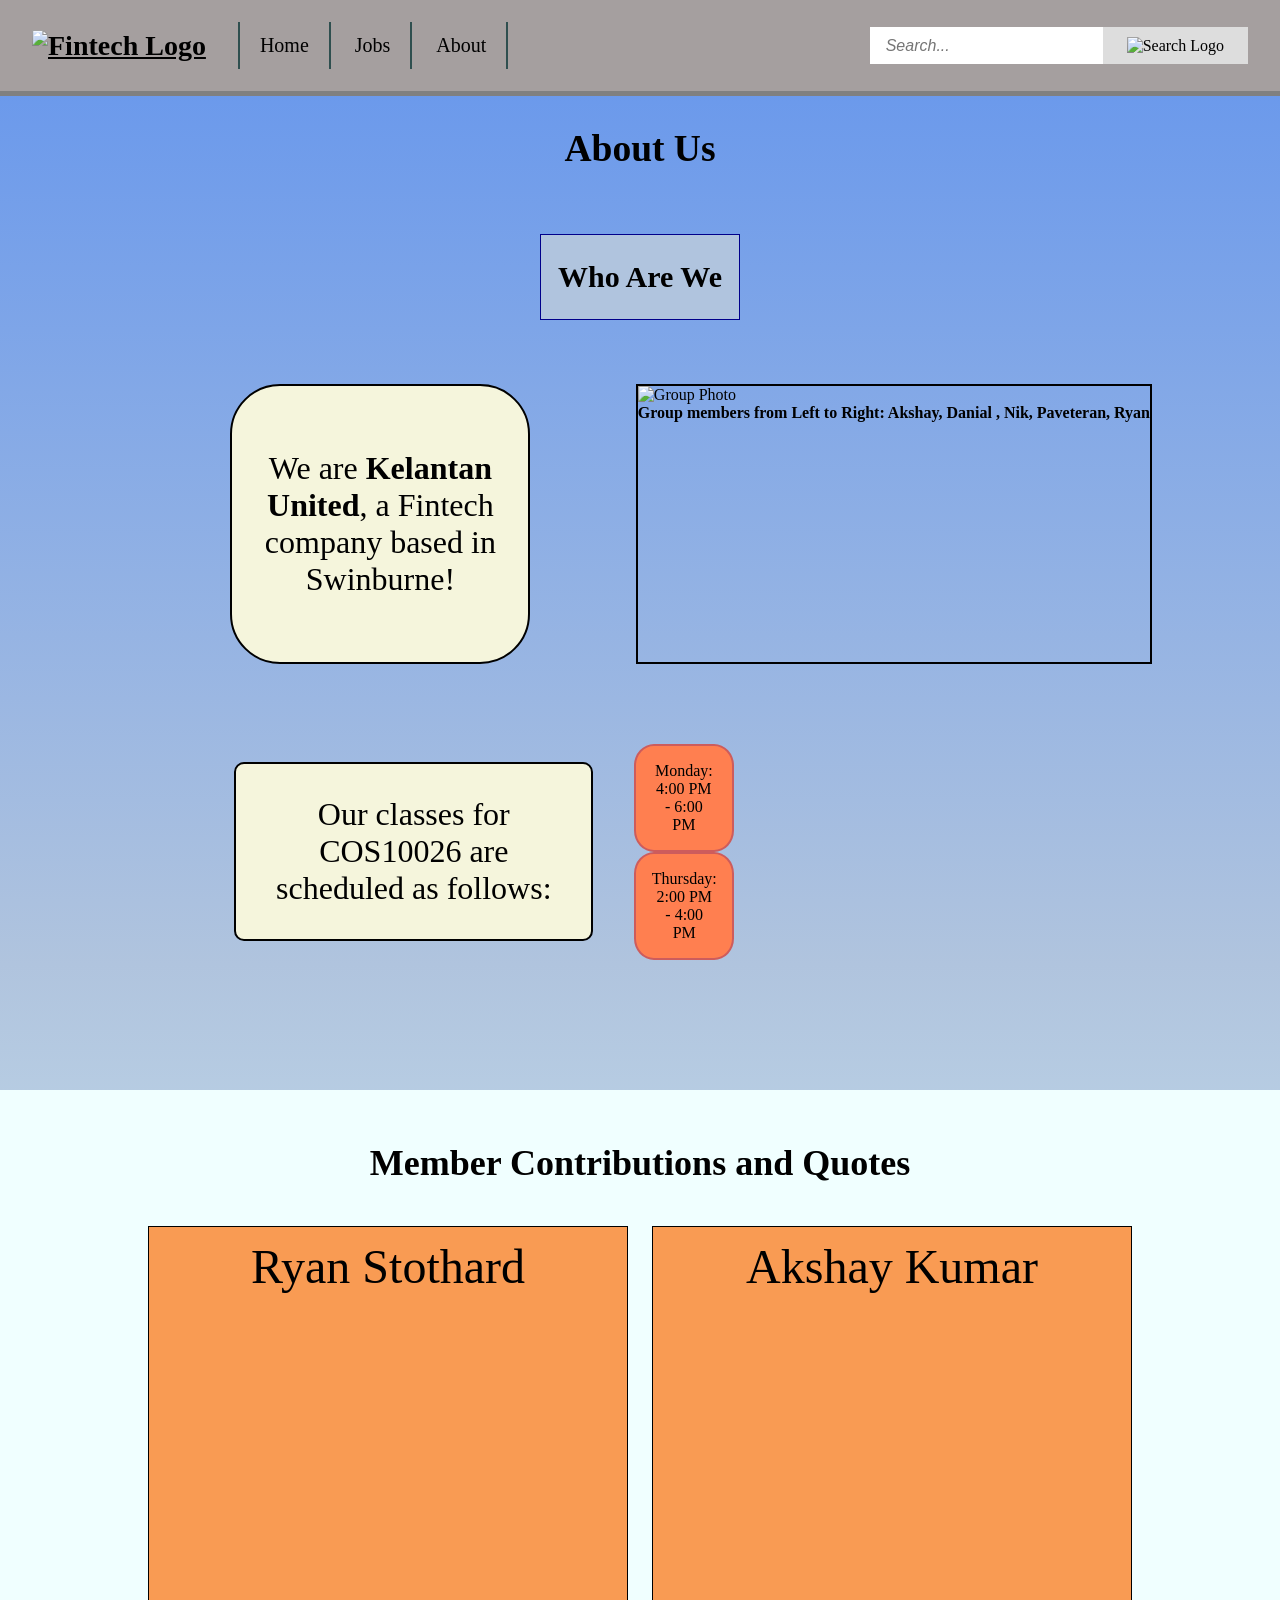
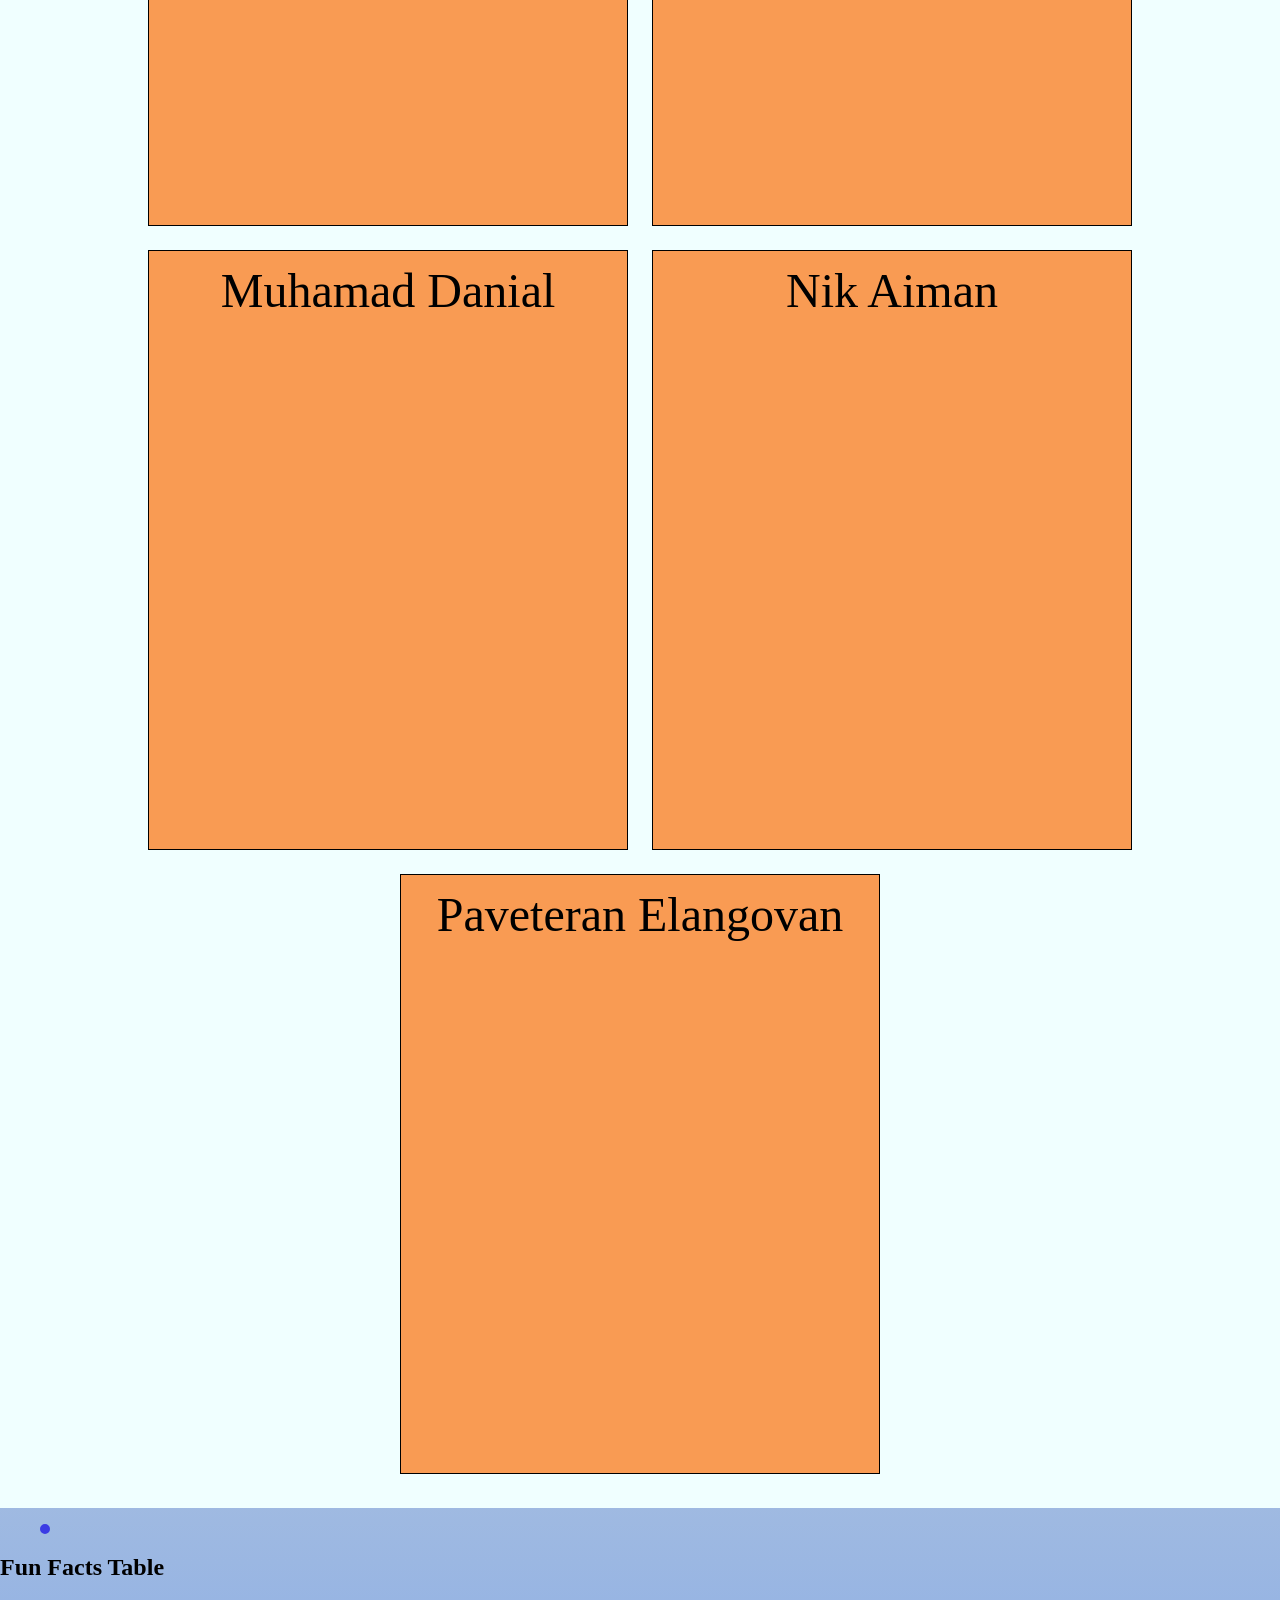
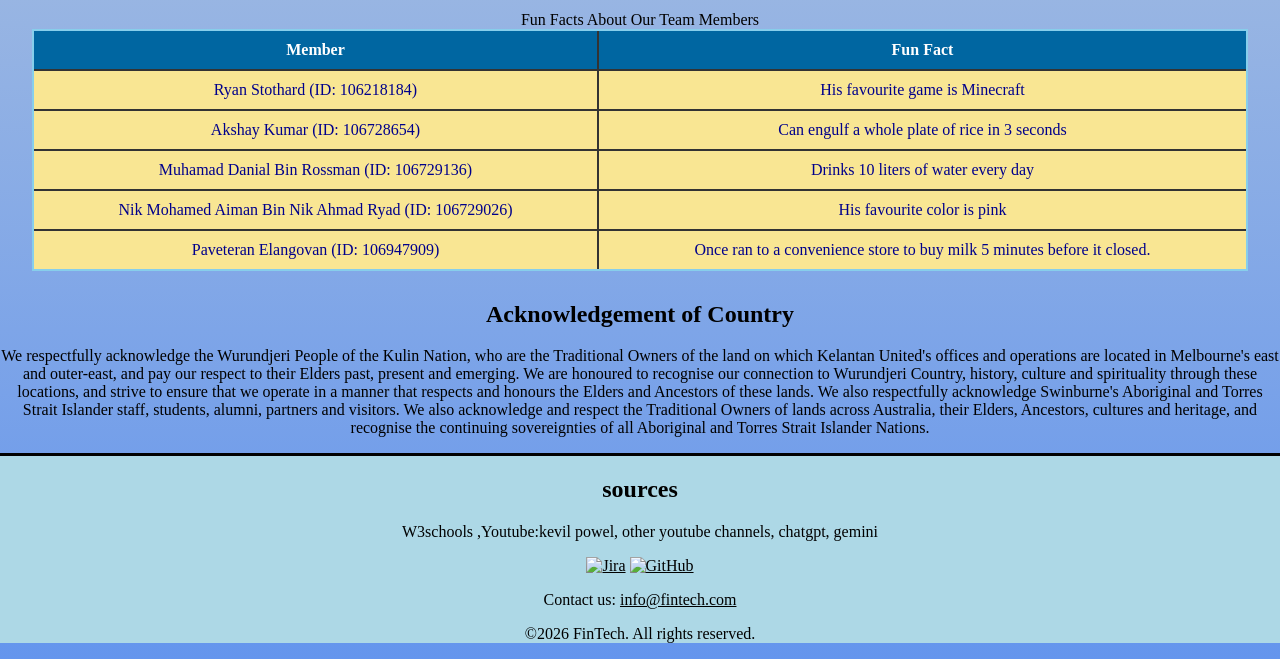
==== about.html @ e6b42d1c "Added Project Part1" ====
<!DOCTYPE html >
<html lang="en">
    <head>
        <style>
            footer{
        border-top: 3px solid black;
        clear: both;
        text-align: center;
        }

            figure {
                border: 5px solid #3b3be4;
                border-radius: 10px;
                width: fit-content;
                text-align: center;
            }

            .about_id {
                font-weight: bold;
                font-style: italic;
                text-decoration: underline;
            }

            table, th, td{
                border-style: double;
                border-width: 2px;
                border-color:skyblue;
                padding: 5px;
            }
            td {
                background-color:#f9e693;
            }
            thead{
                background-color: #b6f549;
            }

            td:hover {
                background-color: #5ef686;
            }
            
            td:active {
                background-color: #ff57b1;
            }



        </style>
        <meta charset="UTF-8">
        <meta name="viewport" content="width=device-width, initial-scale=1.0">
        <meta name="description" content="This is the about page of the project">
            <meta name="keywords" content="HTML5, CSS, about, us, contact, information, schedule, team, members, fun facts">
            <meta name="author" content="Ryan Stothard/Aiman">
        <link href="Styles.css" rel="stylesheet">
        <title>About Us</title>
    </head>
    <body class>
        <div class="wrapper_ab">
            <section class="background">
                        <!--Navigation Bar start-->
                <header class="top_area">
                    <a href="#" class="logo">
                        <img src="images/FINTECH_LOGO.jpeg" alt="Fintech Logo" height="65rem" width="250rem">
                    </a>

                    <nav class="navigation">
                        <a href="index.html#">Home</a>
                        <a href="jobs.html#">Jobs</a>
                        <a href="about.html#">About</a>
                    </nav>

                    <div class="searchbar">
                        <input type="text" placeholder="Search...">
                        <button type="button"><img src="images/search.png" alt="Search Logo" width="14rem" height="14rem"></button>
                    </div>

                </header>
                    <!--End-->
                <header>
                    <div class="title_ab"><h1>About Us</h1></div>
                </header>

                <main>
                    
                    <section class="middle_section_ab"> 
                        <div class="who_ab"><h2 class="fix_1">Who Are We</h2></div>
                        <div class="us_ab">
                            <div class="text1_ab">
                                <p>We are <strong>Kelantan United</strong>, a Fintech company based in Swinburne!</p>
                            </div>
                            <div class="group_photo_ab" >
                                <img src="images/picgroup.jpg" alt="Group Photo" height="auto" width="100%">
                                <figcaption><strong>Group members from Left to Right: Akshay, Danial , Nik, Paveteran, Ryan</strong></figcaption>
                            </div>
                        </div>
                        <div class="text2_ab">
                            <p>Our classes for COS10026 are scheduled as follows:</p>
                        
                            <ul>
                                <li>Monday: 4:00 PM - 6:00 PM</li>
                                <li>Thursday: 2:00 PM - 4:00 PM</li>
                            </ul>
                        </div>
                        <br>

                    </section>

                    <section class="sub_section_block_ab">
                        <div class="sub_topic_ab"><h2>Member Contributions and Quotes</h2></div>
                        <div class="people_ab">
                                <dl>
                                    <div class="ryan_ab">
                                        <dt>Ryan Stothard</dt>
                                    </div>
                                    <div class="ryan_text_ab">
                                        <dd><i>Contributions:about.html, about.css, JIRA</i></dd>
                                        <dd><i>Quote:"I give em an inch, and they take a mile!"</i></dd>
                                    </div>
                                </dl>
                            <dl>
                                <div class="akshay_ab">
                                    <dt>Akshay Kumar</dt>
                                </div>
                                <div class="akshay_text_ab">
                                    <dt>Contributions:jobs.html, jobs.css, Group Leader</dt>
                                    <dd><i>Quote"Looking for my next meal"</i></dd>
                                </div>
                            </dl>
                            <dl>
                                <div class="danial_ab">
                                    <dt>Muhamad Danial</dt>
                                </div>
                                <div class="danial_text_ab">
                                    <dt>Contributions:apply.html, apply.css</dt>
                                    <dd><i>Quote"Aku suka kura-kura" ~ (I love turtles, in Malay)</i></dd>
                                </div>
                            </dl>
                            <dl>
                                <div class="nik_ab">
                                    <dt>Nik Aiman</dt>
                                </div>
                                <div class="nik_text_ab">
                                    <dt>Contributions:services.html, services.css, Head Website Designer for CSS</dt>
                                    <dd><i>Quote:"Hidup Melayu" ~ (live for the malays)</i></dd>
                                </div>
                            </dl>
                            <dl>
                                <div class="pave_ab">
                                    <dt>Paveteran Elangovan</dt>
                                </div>
                                <div class="pave_text_ab">
                                    <dt> Contributions:index.html, index.css, Github</dt>
                                    <dd><i>Quote:"I wish I could have 5 cats"</i></dd>
                                </div>
                            </dl>
                        </div>  
                    </section>

                    <figure>

                    </figure>

                    <section>
                        <h2>Fun Facts Table</h2>
                        <table>
                            <caption>Fun Facts About Our Team Members</caption>
                            <thead>
                                <tr>
                                    <th>Member</th>
                                    <th>Fun Fact</th>
                                </tr>
                            </thead>
                            <tbody>
                                <tr>
                                    <td>Ryan Stothard (ID: 106218184)</td>
                                    <td>His favourite game is Minecraft</td>
                                </tr>
                                <tr>
                                    <td>Akshay Kumar (ID: 106728654)</td>
                                    <td>Can engulf a whole plate of rice in 3 seconds</td>
                                </tr>
                                <tr>
                                    <td>Muhamad Danial Bin Rossman (ID: 106729136)</td>
                                    <td>Drinks 10 liters of water every day</td>
                                </tr>
                                <tr>
                                    <td>Nik Mohamed Aiman Bin Nik Ahmad Ryad (ID: 106729026)</td>
                                    <td>His favourite color is pink</td>
                                </tr>
                                <tr>
                                    <td>Paveteran Elangovan (ID: 106947909)</td>
                                    <td>Once ran to a convenience store to buy milk 5 minutes before it closed.</td>
                                </tr>
                            </tbody>
                        </table>
                
                </main>
            </section>
        </div>
            <aside>
                <h2>Acknowledgement of Country</h2>
                <p>We respectfully acknowledge the Wurundjeri People of the Kulin Nation, who are the Traditional Owners of the land on which Kelantan United's offices and operations are located in Melbourne's east and outer-east, and pay our respect to their Elders past, present and emerging. We are honoured to recognise our connection to Wurundjeri Country, history, culture and spirituality through these locations, and strive to ensure that we operate in a manner that respects and honours the Elders and Ancestors of these lands. We also respectfully acknowledge Swinburne's Aboriginal and Torres Strait Islander staff, students, alumni, partners and visitors. We also acknowledge and respect the Traditional Owners of lands across Australia, their Elders, Ancestors, cultures and heritage, and recognise the continuing sovereignties of all Aboriginal and Torres Strait Islander Nations.</p>
            </aside>
    </body>

    <footer>
                <div class="sources_ab">   
                    <h2>sources</h2>
                    <p>W3schools ,Youtube:kevil powel, other youtube channels,  chatgpt, gemini
                </div>
                <p>
                    <a href="https://ryanstothard.atlassian.net/jira/software/projects/WEB/boards/2/backlog?atlOrigin=eyJpIjoiOWI3MjFkNGI1NGJjNGFiOTkwYTQwZDZjMWIyMzIzMzUiLCJwIjoiaiJ9" target="blank"><img src="images/jira.webp" alt="Jira" title="Jira_" width="35" height="35" /></a>
                    <a href="https://github.com/Paveteran69/Applied-Web-Project.git" target="blank"><img src="images/github.webp" alt="GitHub" title="GitHub_" width="35" height="35" /></a>
                </p>
                <p>Contact us: <a href="mailto:info@fintech.com">info@fintech.com</a></p>
                <p>&copy;2026 FinTech. All rights reserved.</p>
            </footer>
</html>
---- Styles.css ----
/*Akshay's Part Start*/
/*Universal font family for all text*/

footer{
    background-color:lightblue;
}
* {
  font-family: Georgia, serif;
}

/*Ensures padding and border widths are included inside total dimensions*/
*, *::before, *::after {
  box-sizing: border-box;
}

body {
  margin: 0;
  font-family: Georgia, serif;
}

/*Adds a scrollbar*/
html::-webkit-scrollbar {
  width: 0.7vw;
}

/*Adds a scrollbar thumb*/
html::-webkit-scrollbar-thumb {
  background-color: rgba(0, 51, 255, 0.7);
  border-radius: 12px;
}

html::-webkit-scrollbar-thumb:hover {
  background-color: rgba(0, 0, 190, 0.789);
}

html::-webkit-scrollbar-track {
  background-color: rgba(0, 119, 255, 0.859);
  border-radius: 12px;
}

/* Top Navigation Bar */
.top_area {
  display: flex;
  align-items: center;
  gap: 2rem;
  justify-content: space-between;
  padding: 0 2rem;
  min-height: 6rem;
  background-color: rgb(165, 159, 159);
  border-bottom: 5px solid grey;
  width: 100%;
}

.logo {
  font-size: 1.75rem;
  font-weight: bold;
}

.navigation a {
  display: inline-block;
  font-size: 1.25rem;
  text-decoration: none;
  color: #000;
  padding: 0.75rem 1.25rem;
  border-right: 2px solid darkslategray;
  transition: background-color 0.2s ease;
}

.navigation a:first-child {
  border-left: 2px solid darkslategray;
}

.navigation a:hover {
  background-color: #fff;
}

.searchbar {
  display: flex;
  align-items: center;
  margin-left: auto;
}

.searchbar input[type="text"] {
  padding: 0.6rem 1rem;
  font-size: 1rem;
  border: none;
  font-style: italic;
  outline: none;
}

.searchbar button {
  padding: 0.6rem 1.5rem;
  background-color: #ddd;
  font-size: 1rem;
  border: none;
  cursor: pointer;
  transition: background-color 0.2s ease;
}

.searchbar button:hover {
  background-color: #ccc;
}

/* "The Jobs Page" Header Box */
.heading_jb {
  text-align: center;
  width: 250px;
  min-width: 250px;
  margin: 1.5rem 0 1.5rem 2rem;
  padding: 2em;
  border: 3px solid blue;
  border-radius: 12px;
  background-color: lightcyan;
  color: darkblue;
}

.heading_jb h1 {
  margin: 0;
  padding: 0;
  border: none;
  background-color: transparent;
  color: darkblue;
}

/* Main Content Layout Container */
.wrapper {
  display: flex;
  flex-direction: row;
  align-items: flex-start;
  justify-content: space-between;
  gap: 20px;
  max-width: 1400px;
  margin: 0 auto;
  padding: 0 20px;
}

/* Style all 4 child job columns */
.wrapper .extreme_left,
.wrapper .left,
.wrapper .right,
.wrapper .extreme_right {
  flex: 1;
  min-width: 200px;
  height: fit-content;
  transition: transform 0.25s ease;
}

/* Job Cards / Boxes */
.lists_jb,
.wrapper h2, 
.wrapper section,
.wrapper div.text_box,
.wrapper p:not(:empty) {
  border: 3px solid blue;
  border-radius: 12px;
  background-color: lightcyan; 
  color: darkblue;
  padding: 1.5em;
  margin-bottom: 1em;
}

/* Span styling inside jobs */
.wrapper span,
.lists_jb span {
  color: darkblue;
  font-weight: bold;
  display: flex;
  align-items: flex-start;
}

/* Hover Animation */
.wrapper .extreme_left:hover,
.wrapper .left:hover,
.wrapper .right:hover,
.wrapper .extreme_right:hover {
  transform: scale(1.03);
}

/* Right-side Aside Box ("Our Company Hiring Standards") */
.aside_jb {
  width: 280px;
  min-width: 260px;
  margin: 0;
  padding: 1em;
  border-radius: 12px;
  border: 3px solid blue; 
  background-color: lightcyan; 
  color: darkblue;
  text-align: center;
  float:right;
}

/* Reporting Line images */
img[src*="Reporting Line"] {
  padding: 1em;
  width: fit-content;
  max-width: 100%;
}

/* Footer Styling */
.footer_jb {
  clear: both;
  margin-top: 3em;     
  width: 100%;
  padding: 2em 0;
  text-align: center;
  border-top: 3px solid black;
  background-color: lightblue;
}

.service_head {
  font-size: 2em;
}

/* Responsive Breakpoint for Mobile/Tablet */
@media screen and (max-width: 900px) {
  .wrapper {
    flex-direction: column;
  }

  .aside_jb {
    width: 100%;
    margin-top: 1.5em;
  }
}
/*Akshay's Part End*/
/*Danial's PART STARTTTT*/

body{
    background-color:lightcyan;
    background-image: linear-gradient( cornflowerblue,lightsteelblue,lightcyan,
    lightsteelblue,cornflowerblue);
}

.searchbar input[type="text"] {
    all: revert;
}

.top_area {
  display: flex;
  align-items: center;
  gap: 2rem;
  justify-content: space-between;
  padding: 0 2rem;
  min-height: 6rem;
  display: flex;
  align-items: center;
  gap: 2rem;
  justify-content: space-between;
  padding: 0 2rem;
  min-height: 6rem;
  background-color: rgb(165, 159, 159);
  border-bottom: 5px solid grey;
  width: 100%;
  min-width: max-content;
  box-sizing: border-box;
}

.logo {
  font-size: 1.75rem;
  font-weight: bold;
}

.navigation a {
  display: inline-block;
  font-size: 1.25rem;
  text-decoration: none;
  color: #000;
  padding: 0.75rem 1.25rem;
  border-right: 2px solid darkslategray;
  transition: background-color 0.2s ease;
}

.navigation a:first-child {
  border-left: 2px solid darkslategray;
}

.navigation a:hover {
  background-color: #fff;
}

/* Search bar styling */
.searchbar {
  display: flex;
  align-items: center;
  margin-left: auto;
}

.searchbar input[type="text"] {
  padding: 0.6rem 1rem;
  font-size: 1rem;
  border: none;
  font-style: italic;
  outline: none;
}

.searchbar button {
  padding: 0.6rem 1.5rem;
  background-color: #ddd;
  font-size: 1rem;
  border: none;
  cursor: pointer;
  transition: background-color 0.2s ease;
}

.searchbar button:hover {
  background-color: #ccc;
}

.service_head {
  font-size: 2em;
}

/* For the header part */
.h1forapply {
    text-align: center; 
    font-weight: 500;
    color: teal; 
    
    /* Explicitly reset width rules inherited from h1 */
    width: 100%;
    min-width: auto;
    max-width: 1100px;

    /* Override border properties explicitly */
    border: 3px solid #5179b0;
    border-radius: 0; /* Reset border radius if you don't want rounded corners */
    
    background-color: #ffffff; /* Corrected to standard 6-digit hex */
    padding: 20px; 
    margin: 20px auto;
    
    animation-name: headerAnimationforApply;
    animation-duration: 8s;
    animation-timing-function: ease-in-out;
    animation-iteration-count: infinite;
}

@keyframes headerAnimationforApply {
   0% { background-color: #93c2ff; }
  33% { background-color: lightgreen; }
  66% { background-color: lightyellow; }
  100% { background-color: #93c2ff; }
    
}


/* styling the fieldset */
fieldset {background-color: #FFFF; 
    border : 5px solid #64748B; 
    padding: 20px; 
    margin: 20px;
    width: 100%;
    min-width: 0;
    text-align: left;
    box-shadow: 4px 4px 10px 0px black;
    }


    /*reset the akshay's rule border for apply page */
    fieldset.no-border {
    border: none ;
    box-shadow: none ;
    background-color: transparent ;
    padding: 0;
    margin: 0;
}

    
legend {font-size: 20px; 
    font-weight: bold; 
    color: teal;
    border:2px solid #64748B;
    border-style: outset;
    background-color: lightcyan;}
.form-container{ 
    display: flex ; 
    justify-content: space-between;
    align-items: stretch;
    width: 100%;
    max-width: 1200px;
    margin:auto;
    gap: 40px; 
    
}

/* reset color change from akshay's rule */
.form-container label,
.form-container span,
.form-container li,
.form-container .input-option {
    color: black ; 
    font-weight: lighter;
}


/*Styling the left side of the form */
.left-column{
    width:45%;
    box-sizing: border-box;
    display: flex;
    flex-direction: column;  

                      
    
}



.gender-group .field-label {
  
  /* Resetting border from akshay's rule */
  border: none ;
  background-color: transparent ;
  padding: 0 ;
  color: #000;
}

/*styling the right side of the form*/
.right-column{
    display: flex;
    flex-direction: column;
    gap: 20px; 
    width: 35%;

}




.right-column fieldset {
    display: flex;
    flex: 1;
    flex-direction: column;
    gap: 6px;         
      
}


.desired-column fieldset,
.right-column fieldset {
  display: flex;
  flex-direction: column;
  gap: 12px; /* To space the options */
}

/*Wrap the radio n checkbox */
.input-option {
  display: flex;
  align-items: center;
  gap: 10px;
  cursor: pointer;
}

/* Prevent inputs from shifting or breaking out when we make the page smaller*/
.input-option input[type="checkbox"],
.input-option input[type="radio"], input[type="radio"],
select{
  position: static;
  margin: 0;
  cursor: pointer;
}



textarea{ width: 100%;
max-width: 100%;}

/* To make the submit button stay at the bottom right*/
.submit-button-container{
    max-width: 100%;
    display: flex;
    justify-content: flex-end;
    flex-direction: column;
    margin: 0;
    
   
}

.submit-button{
    transition: transform 0.3s ease-in-out;
    border-radius: 6px;
}
/* WHen hovering the button changes colour and bigger*/
.submit-button:hover{
    background-color: lightblue;
    transform: scale(1.2);
}

.file-button{
    display:flex;
    cursor: pointer;
}


.desired-column {
    display: flex;
    flex-wrap: wrap;        
    align-items: center;
}

.desired-column input{
    position:relative;
    bottom:24px;
    right:60px;
}

.desired-column fieldset{
    display: flex;
    flex: 1;
    flex-direction: column; 
}


input[type="text"],
input[type="email"],
select,
textarea {
    width: 90%;
    padding: 6px;
    font-size: 1rem;
    border: 1px solid #ccc;
    border-radius: 6px;
    background-color: #fff;
    outline: none;
    transition: border-color 0.2s ease, box-shadow 0.2s ease;
}

input:focus,
select:focus,
textarea:focus {
    border-color: #0066cc; 
    box-shadow: 0 0 0 3px rgba(0, 102, 204, 0.15);
}

input[type="text"],
input[type="email"],
input[type="radio"],
select{
    margin: 10px
}

input[type="submit"] {
    font-size: 18px;       
    padding: 5px 10px;   
    background-color: #fff; 
    cursor: pointer;
    
}

footer{
    border-top: 3px solid black;
    clear: both;
    text-align: center;
}

input:hover,
select:hover,
textarea:hover{
    background-color: lightgray;
}

input:user-invalid,
select:user-invalid{
    color: red;
    border-color: red;
    
}

/* DANIAL END */

/* starting off Aiman css */
.title_ab{
    font-size: 25px;
    text-align: center;
}

/*This is just for the who are we part*/
.who_ab{
    position:relative;
    border: 1px solid darkblue;
    background-color:lightsteelblue;
    width:90%;
    max-width: 200px;
    text-align:center;
    margin: 0px auto;
    font-size:1.25em;
    white-space:nowrap;
    color:rgb(2, 15, 98);
}

/* questionmark animation  */
.who_ab h2::after{
    position:absolute;
    content:"?";
    font-size:75px;
    transform:scale(0);
    transition:ease-out;
    transition-duration: 150ms;
    bottom:10px
}

.who_ab h2:hover::after{
    transform:scale(1);
    position:absolute;
    transition:ease-in;
    transition-duration: 150ms;
    bottom:10px;
}

/* This part is where we go into the first content part*/
.text1_ab{
    display:flex;
    font-size:2em;
    flex-direction: row;
    text-align: center;
    align-items: center;
    border: 2px solid ;
    width:90%;
    max-width:300px;
    min-width:250px;
    margin:auto;
    margin-left:10%;
    background-color:beige;
    border-radius:50px;
    padding:1em;
}


.us_ab{
    display:flex;
    margin:2em;
    padding:2em;
}

/*photo box*/
.group_photo_ab{
    border: 2px double black;
    bottom:16em;
    left:65em;
    min-width: 20em;
    max-width: 40em;
    max-height: 50em;
}
/*actual photo*/
.group_photo_ab img{
    width:100%;
    max-width:100%;
    height:auto;
    display:block;
}

/* section for schedule content*/
.text2_ab{
    position:relative;
    display:flex;
    width:90%;
    max-width: 500px;
    margin:2em;
    align-items:center;
    text-align:center;
    left:12%;
}

.text2_ab p{
    padding:1em;
    font-size:2em;
    border:2px solid ;
    background-color:beige;
    border-radius:10px;
    min-height:5em;
    max-height:100em; 
    align-items:center;
    text-align:center;
}

.text2_ab li{
    display:flex;
    margin:auto;
    padding:1em;
    border: 2px solid indianred;
    background-color:coral;
    border-radius:20%;
    min-height:5em ;
    max-height:10em;
    min-width:100px;
    max-width:90%;
    text-align:center;
    align-items:center;
}

.middle_section_ab{
    margin:2em;
    padding:2em;
}

/*white block starting new section*/
.sub_section_block_ab{
    border:2px double azure;
    width:100%;
    background-color:azure;
    height:auto;
    padding: 20px 0;
}

.sub_topic_ab{
    text-align: center;
    font-size:1.5em;
}

.people_ab{
    display:flex;
    flex-wrap:wrap;
    justify-content: center;
}
/*This is for each individual orange box*/
.sub_section_block_ab dl{
    border:1px solid;
    font-size:1.5em;
    min-width:20em;
    max-width:25%;
    min-height:600px;
    background-color:rgb(249, 155, 83);
    margin:0.5em;
    padding:0.5em;
    position:relative;
    overflow:hidden;
    display:block;
}

/* starting from here its all content inside the box including animation*/
.ryan_ab{   
    text-align: center;
    font-size:2em;
}

.ryan_text_ab{
    text-align:left;
    margin:5%;
    transform:scalex(1);
    transition:ease-out;
    transform-origin: left;
    transition-duration:500ms;
    opacity:0;
    color:darkslateblue;

}

.ryan_text_ab:hover{
    transform:scalex(1);
    transition:ease-in;
    opacity:1;
    transition-duration:500ms ;
}


.ryan_text_ab::after{
    position:absolute;
    content:url(images/Ryan.jpeg);
    left:10%;

}

.akshay_ab{   
    text-align: center;
    font-size:2em;
}

.akshay_text_ab{
    text-align:left;
    margin:5%;
    transform:scalex(1);
    transition:ease-out;
    transform-origin: left;
    transition-duration:500ms;
    opacity:0;
    color:darkslateblue;
   
  
}

.akshay_text_ab:hover{
    transform:scalex(1);
    transition:ease-in;
    opacity:1;
    transition-duration:500ms ;
}

.akshay_text_ab::after{
    position:absolute;
    content:url(images/akshay.jpeg);
    right:30%;
    min-height: 10%;
}

.danial_ab{   
    text-align: center;
    font-size:2em;
}

.danial_text_ab{
    text-align:left;
    margin:5%;
    transform:scalex(1);
    transition:ease-out;
    transform-origin: left;
    transition-duration:500ms;
    opacity:0;
    color:darkslateblue;
   
  
}

.danial_text_ab:hover{
    transform:scalex(1);
    transition:ease-in;
    opacity:1;
    transition-duration:500ms ;
}

.danial_text_ab::after{
    position:absolute;
    content:url(images/Danial.jpeg);
    align-items:center;
    min-height: 10%;
    left:10%;
}

.nik_ab{   
    text-align: center;
    font-size:2em;
}

.nik_text_ab{
    text-align:left;
    margin:5%;
    transform:scalex(1);
    transition:ease-out;
    transform-origin: left;
    transition-duration:500ms;
    opacity:0;
    color:darkslateblue;
   
}

.nik_text_ab:hover{
    transform:scalex(1);
    transition:ease-in;
    opacity:1;
    transition-duration:500ms ;
}

.nik_text_ab::after{
    position:absolute;
    content:url(images/NikAiman.jpeg);
    right:30%;
    height:100px;
    width: auto;
    left:10%;
}

.pave_ab{   
    text-align: center;
    font-size:2em;
}

.pave_text_ab{
    text-align:left;
    margin:5%;
    transform:scalex(1);
    transition:ease-out;
    transform-origin: left;
    transition-duration:500ms;
    opacity:0;
    color:darkslateblue;
   
  
}

.pave_text_ab:hover{
    transform:scalex(1);
    transition:ease-in;
    opacity:1;
    transition-duration:500ms ;
}

.pave_text_ab::after{
    position:absolute;
    content:url(images/Pave.jpeg);
    right:30%;
    min-height: 9%;
    left:10%;
}

@media screen and (min-width:1200px){

    .wrapper{
        display:flex;

        
    }
}

aside{ 
    align-items: center;
    text-align: center;

}

.fix_1{
  border:none;
  background-color:transparent;
  color: black;
}


/* end of Aimans part*/


/*Paveteran's Part Start*/
footer{
    border-top: 3px solid black;
    clear: both;
    text-align: center;
}

*{
    font-family: georgia, serif; 
    color: black;
}

body{
    background-color:lightcyan;
    background-image: linear-gradient( cornflowerblue,lightsteelblue,lightcyan,
    lightsteelblue,cornflowerblue);
}

.h1mine{
    color: #4CA9FC;
    text-align: center;
    text-shadow: 2px 2px 4px #000000;
    transition: transform 0.8s ease;
}

.h1mine:hover{
    transform: scale(1.3);
}

.description strong{
    color: darkblue;
}

.description{
    width: 1100px;
    margin: 0 auto 30px;
    padding: 20px;
    text-align: center;
    line-height: 1.6;
    background-color: rgba(255, 255, 255, 0.5);
    border-radius: 10px;
}

.image{
    display: flex;
    justify-content: center;
    gap: 120px;
    margin: 30px 0;
}

.image img{
    width: 250px;
    height: auto;
    border-radius: 8px;
}

#img2{
    margin-top: 20px;
}

#img1, #img2, #img3{
    transition: transform 0.8s ease;
}

#img1:hover{
    transform: scale(1.2);
}

#img2:hover{
    transform: scale(1.2);
}

#img3:hover{
    transform: scale(1.2);
}

table{
    width: 95%;
    margin: 30px auto;
    border-collapse: collapse;
}

th{
    background-color: #0066a1;
    color: white;
    padding: 10px;
    border: 2px solid #333;
    text-align: center;
}

td{
    padding: 10px;
    border: 2px solid #333;
    text-align: center;
    color: darkblue;
}

tr:nth-child(even){
    background-color: #f2f8fc;
}

tr:nth-child(odd){
    background-color: lightsteelblue;
}
/*End of paveteran's part*/
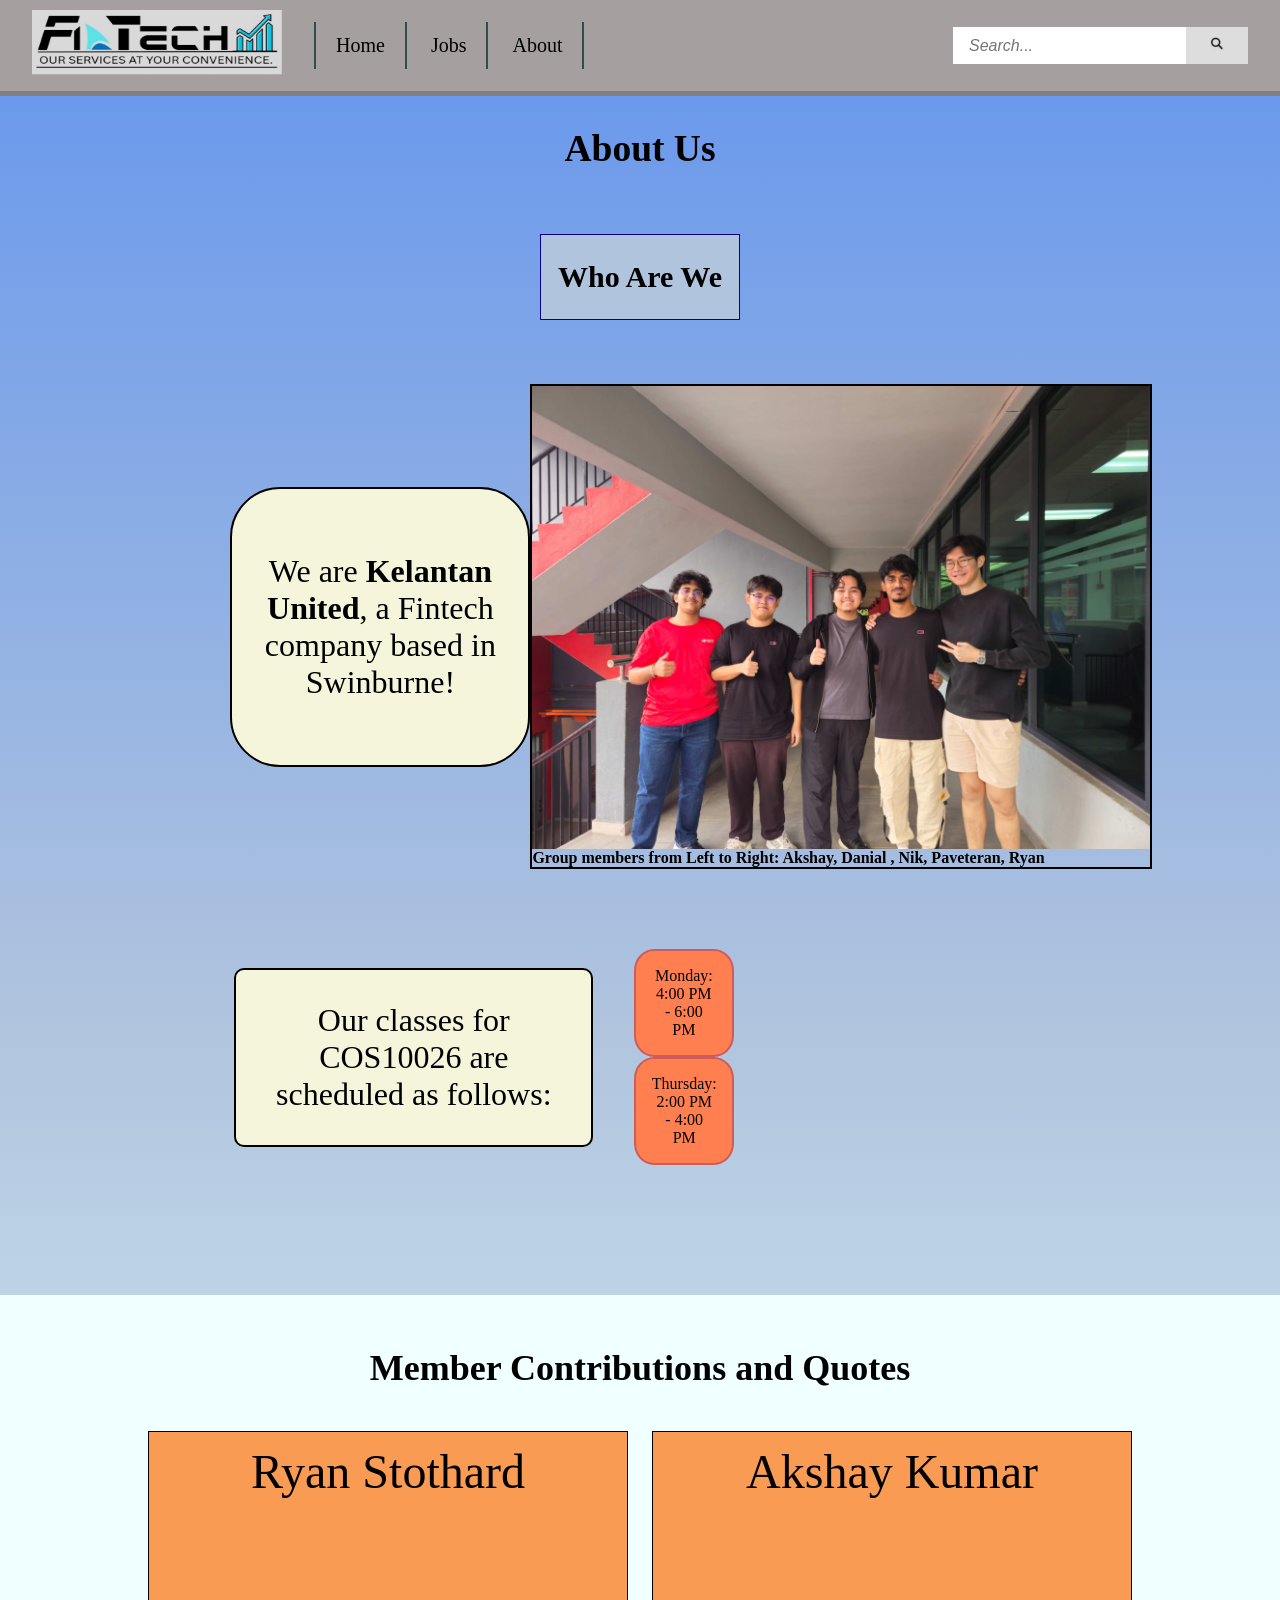
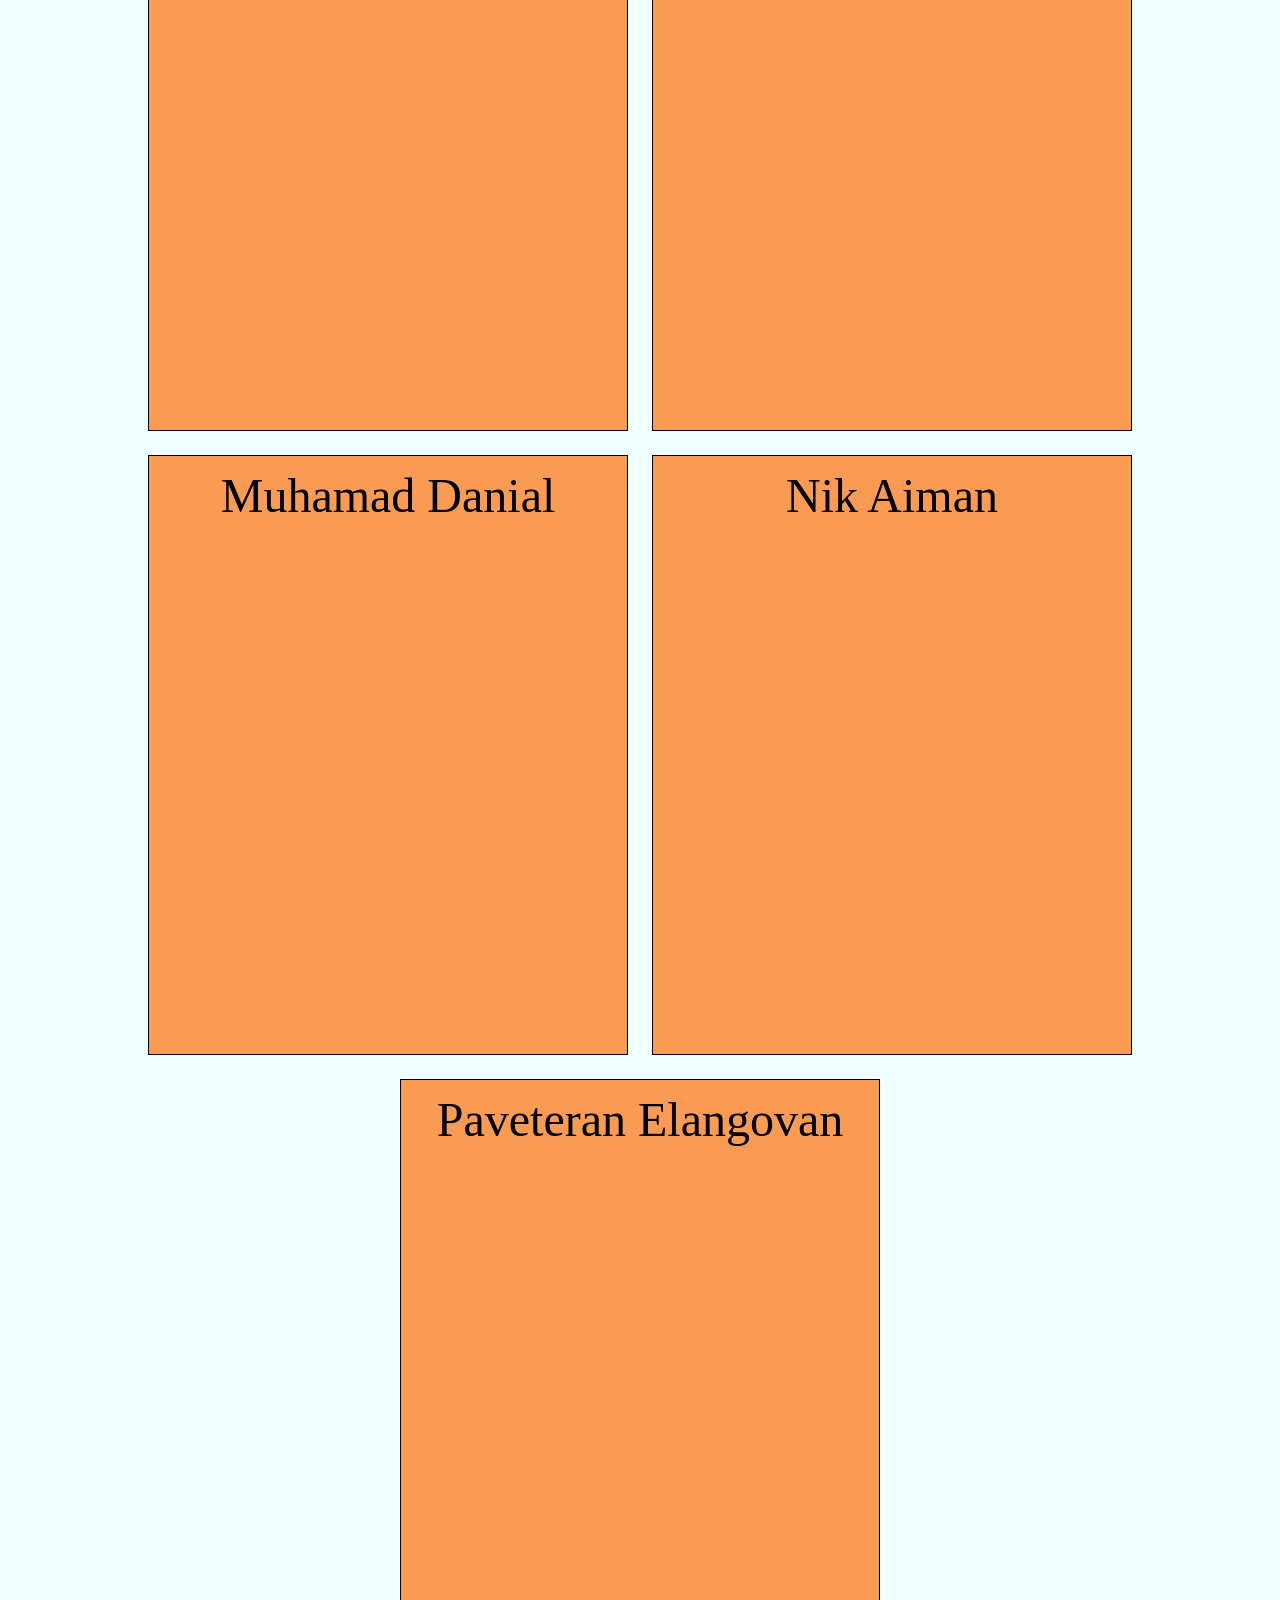
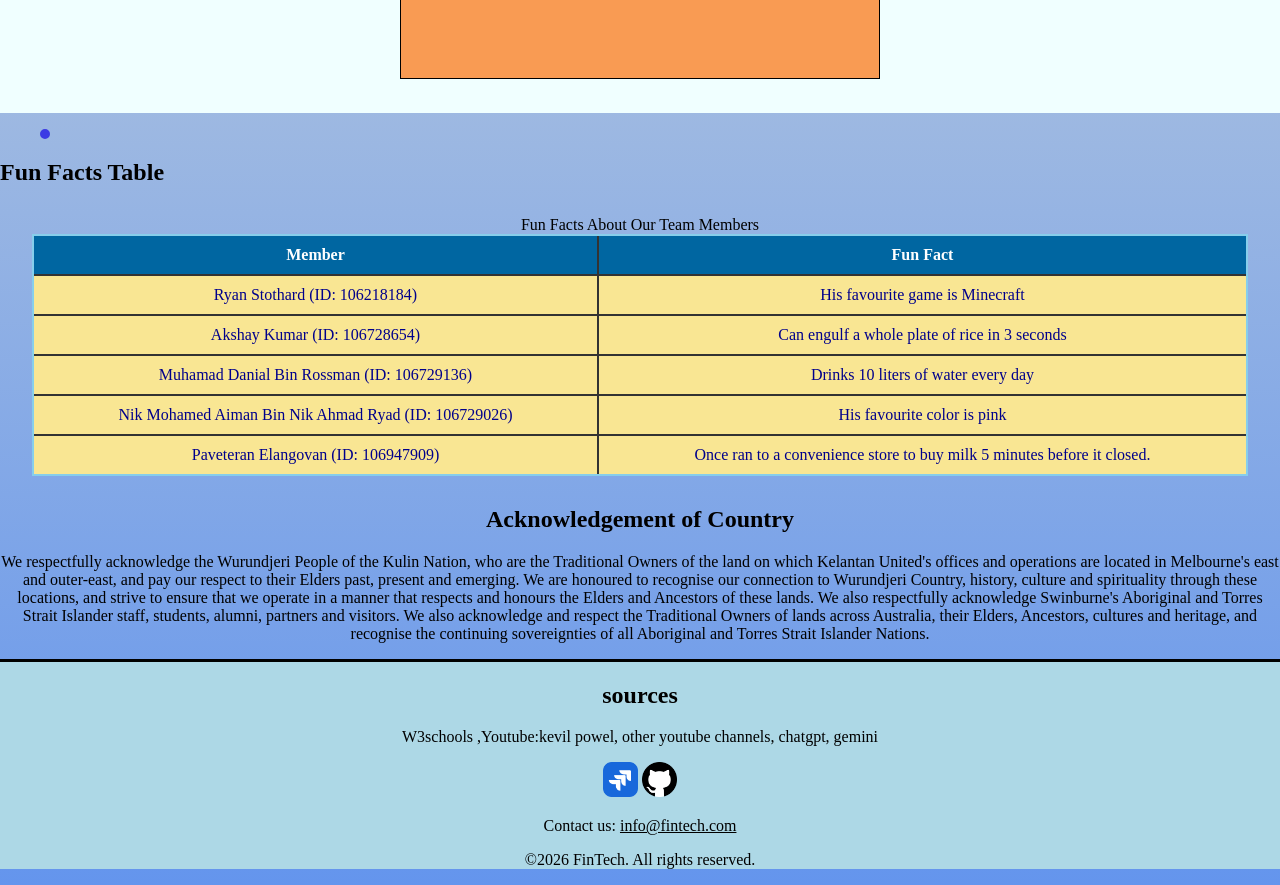
==== commit b23835cc: "Add files via upload" ====
--- a/about.html
+++ b/about.html
@@ -1,217 +1,217 @@
-<!DOCTYPE html >
-<html lang="en">
-    <head>
-        <style>
-            footer{
-        border-top: 3px solid black;
-        clear: both;
-        text-align: center;
-        }
-
-            figure {
-                border: 5px solid #3b3be4;
-                border-radius: 10px;
-                width: fit-content;
-                text-align: center;
-            }
-
-            .about_id {
-                font-weight: bold;
-                font-style: italic;
-                text-decoration: underline;
-            }
-
-            table, th, td{
-                border-style: double;
-                border-width: 2px;
-                border-color:skyblue;
-                padding: 5px;
-            }
-            td {
-                background-color:#f9e693;
-            }
-            thead{
-                background-color: #b6f549;
-            }
-
-            td:hover {
-                background-color: #5ef686;
-            }
-            
-            td:active {
-                background-color: #ff57b1;
-            }
-
-
-
-        </style>
-        <meta charset="UTF-8">
-        <meta name="viewport" content="width=device-width, initial-scale=1.0">
-        <meta name="description" content="This is the about page of the project">
-            <meta name="keywords" content="HTML5, CSS, about, us, contact, information, schedule, team, members, fun facts">
-            <meta name="author" content="Ryan Stothard/Aiman">
-        <link href="Styles.css" rel="stylesheet">
-        <title>About Us</title>
-    </head>
-    <body class>
-        <div class="wrapper_ab">
-            <section class="background">
-                        <!--Navigation Bar start-->
-                <header class="top_area">
-                    <a href="#" class="logo">
-                        <img src="images/FINTECH_LOGO.jpeg" alt="Fintech Logo" height="65rem" width="250rem">
-                    </a>
-
-                    <nav class="navigation">
-                        <a href="index.html#">Home</a>
-                        <a href="jobs.html#">Jobs</a>
-                        <a href="about.html#">About</a>
-                    </nav>
-
-                    <div class="searchbar">
-                        <input type="text" placeholder="Search...">
-                        <button type="button"><img src="images/search.png" alt="Search Logo" width="14rem" height="14rem"></button>
-                    </div>
-
-                </header>
-                    <!--End-->
-                <header>
-                    <div class="title_ab"><h1>About Us</h1></div>
-                </header>
-
-                <main>
-                    
-                    <section class="middle_section_ab"> 
-                        <div class="who_ab"><h2 class="fix_1">Who Are We</h2></div>
-                        <div class="us_ab">
-                            <div class="text1_ab">
-                                <p>We are <strong>Kelantan United</strong>, a Fintech company based in Swinburne!</p>
-                            </div>
-                            <div class="group_photo_ab" >
-                                <img src="images/picgroup.jpg" alt="Group Photo" height="auto" width="100%">
-                                <figcaption><strong>Group members from Left to Right: Akshay, Danial , Nik, Paveteran, Ryan</strong></figcaption>
-                            </div>
-                        </div>
-                        <div class="text2_ab">
-                            <p>Our classes for COS10026 are scheduled as follows:</p>
-                        
-                            <ul>
-                                <li>Monday: 4:00 PM - 6:00 PM</li>
-                                <li>Thursday: 2:00 PM - 4:00 PM</li>
-                            </ul>
-                        </div>
-                        <br>
-
-                    </section>
-
-                    <section class="sub_section_block_ab">
-                        <div class="sub_topic_ab"><h2>Member Contributions and Quotes</h2></div>
-                        <div class="people_ab">
-                                <dl>
-                                    <div class="ryan_ab">
-                                        <dt>Ryan Stothard</dt>
-                                    </div>
-                                    <div class="ryan_text_ab">
-                                        <dd><i>Contributions:about.html, about.css, JIRA</i></dd>
-                                        <dd><i>Quote:"I give em an inch, and they take a mile!"</i></dd>
-                                    </div>
-                                </dl>
-                            <dl>
-                                <div class="akshay_ab">
-                                    <dt>Akshay Kumar</dt>
-                                </div>
-                                <div class="akshay_text_ab">
-                                    <dt>Contributions:jobs.html, jobs.css, Group Leader</dt>
-                                    <dd><i>Quote"Looking for my next meal"</i></dd>
-                                </div>
-                            </dl>
-                            <dl>
-                                <div class="danial_ab">
-                                    <dt>Muhamad Danial</dt>
-                                </div>
-                                <div class="danial_text_ab">
-                                    <dt>Contributions:apply.html, apply.css</dt>
-                                    <dd><i>Quote"Aku suka kura-kura" ~ (I love turtles, in Malay)</i></dd>
-                                </div>
-                            </dl>
-                            <dl>
-                                <div class="nik_ab">
-                                    <dt>Nik Aiman</dt>
-                                </div>
-                                <div class="nik_text_ab">
-                                    <dt>Contributions:services.html, services.css, Head Website Designer for CSS</dt>
-                                    <dd><i>Quote:"Hidup Melayu" ~ (live for the malays)</i></dd>
-                                </div>
-                            </dl>
-                            <dl>
-                                <div class="pave_ab">
-                                    <dt>Paveteran Elangovan</dt>
-                                </div>
-                                <div class="pave_text_ab">
-                                    <dt> Contributions:index.html, index.css, Github</dt>
-                                    <dd><i>Quote:"I wish I could have 5 cats"</i></dd>
-                                </div>
-                            </dl>
-                        </div>  
-                    </section>
-
-                    <figure>
-
-                    </figure>
-
-                    <section>
-                        <h2>Fun Facts Table</h2>
-                        <table>
-                            <caption>Fun Facts About Our Team Members</caption>
-                            <thead>
-                                <tr>
-                                    <th>Member</th>
-                                    <th>Fun Fact</th>
-                                </tr>
-                            </thead>
-                            <tbody>
-                                <tr>
-                                    <td>Ryan Stothard (ID: 106218184)</td>
-                                    <td>His favourite game is Minecraft</td>
-                                </tr>
-                                <tr>
-                                    <td>Akshay Kumar (ID: 106728654)</td>
-                                    <td>Can engulf a whole plate of rice in 3 seconds</td>
-                                </tr>
-                                <tr>
-                                    <td>Muhamad Danial Bin Rossman (ID: 106729136)</td>
-                                    <td>Drinks 10 liters of water every day</td>
-                                </tr>
-                                <tr>
-                                    <td>Nik Mohamed Aiman Bin Nik Ahmad Ryad (ID: 106729026)</td>
-                                    <td>His favourite color is pink</td>
-                                </tr>
-                                <tr>
-                                    <td>Paveteran Elangovan (ID: 106947909)</td>
-                                    <td>Once ran to a convenience store to buy milk 5 minutes before it closed.</td>
-                                </tr>
-                            </tbody>
-                        </table>
-                
-                </main>
-            </section>
-        </div>
-            <aside>
-                <h2>Acknowledgement of Country</h2>
-                <p>We respectfully acknowledge the Wurundjeri People of the Kulin Nation, who are the Traditional Owners of the land on which Kelantan United's offices and operations are located in Melbourne's east and outer-east, and pay our respect to their Elders past, present and emerging. We are honoured to recognise our connection to Wurundjeri Country, history, culture and spirituality through these locations, and strive to ensure that we operate in a manner that respects and honours the Elders and Ancestors of these lands. We also respectfully acknowledge Swinburne's Aboriginal and Torres Strait Islander staff, students, alumni, partners and visitors. We also acknowledge and respect the Traditional Owners of lands across Australia, their Elders, Ancestors, cultures and heritage, and recognise the continuing sovereignties of all Aboriginal and Torres Strait Islander Nations.</p>
-            </aside>
-    </body>
-
-    <footer>
-                <div class="sources_ab">   
-                    <h2>sources</h2>
-                    <p>W3schools ,Youtube:kevil powel, other youtube channels,  chatgpt, gemini
-                </div>
-                <p>
-                    <a href="https://ryanstothard.atlassian.net/jira/software/projects/WEB/boards/2/backlog?atlOrigin=eyJpIjoiOWI3MjFkNGI1NGJjNGFiOTkwYTQwZDZjMWIyMzIzMzUiLCJwIjoiaiJ9" target="blank"><img src="images/jira.webp" alt="Jira" title="Jira_" width="35" height="35" /></a>
-                    <a href="https://github.com/Paveteran69/Applied-Web-Project.git" target="blank"><img src="images/github.webp" alt="GitHub" title="GitHub_" width="35" height="35" /></a>
-                </p>
-                <p>Contact us: <a href="mailto:info@fintech.com">info@fintech.com</a></p>
-                <p>&copy;2026 FinTech. All rights reserved.</p>
-            </footer>
+<!DOCTYPE html >
+<html lang="en">
+    <head>
+        <style>
+            footer{
+        border-top: 3px solid black;
+        clear: both;
+        text-align: center;
+        }
+
+            figure {
+                border: 5px solid #3b3be4;
+                border-radius: 10px;
+                width: fit-content;
+                text-align: center;
+            }
+
+            .about_id {
+                font-weight: bold;
+                font-style: italic;
+                text-decoration: underline;
+            }
+
+            table, th, td{
+                border-style: double;
+                border-width: 2px;
+                border-color:skyblue;
+                padding: 5px;
+            }
+            td {
+                background-color:#f9e693;
+            }
+            thead{
+                background-color: #b6f549;
+            }
+
+            td:hover {
+                background-color: #5ef686;
+            }
+            
+            td:active {
+                background-color: #ff57b1;
+            }
+
+
+
+        </style>
+        <meta charset="UTF-8">
+        <meta name="viewport" content="width=device-width, initial-scale=1.0">
+        <meta name="description" content="This is the about page of the project">
+            <meta name="keywords" content="HTML5, CSS, about, us, contact, information, schedule, team, members, fun facts">
+            <meta name="author" content="Ryan Stothard/Aiman">
+        <link href="Styles.css" rel="stylesheet">
+        <title>About Us</title>
+    </head>
+    <body class>
+        <div class="wrapper_ab">
+            <section class="background">
+                        <!--Navigation Bar start-->
+                <header class="top_area">
+                    <a href="#" class="logo">
+                        <img src="images/FINTECH_LOGO.jpeg" alt="Fintech Logo" height="65rem" width="250rem">
+                    </a>
+
+                    <nav class="navigation">
+                        <a href="index.html#">Home</a>
+                        <a href="jobs.html#">Jobs</a>
+                        <a href="about.html#">About</a>
+                    </nav>
+
+                    <div class="searchbar">
+                        <input type="text" placeholder="Search...">
+                        <button type="button"><img src="images/search.png" alt="Search Logo" width="14rem" height="14rem"></button>
+                    </div>
+
+                </header>
+                    <!--End-->
+                <header>
+                    <div class="title_ab"><h1>About Us</h1></div>
+                </header>
+
+                <main>
+                    
+                    <section class="middle_section_ab"> 
+                        <div class="who_ab"><h2 class="fix_1">Who Are We</h2></div>
+                        <div class="us_ab">
+                            <div class="text1_ab">
+                                <p>We are <strong>Kelantan United</strong>, a Fintech company based in Swinburne!</p>
+                            </div>
+                            <div class="group_photo_ab" >
+                                <img src="images/picgroup.jpg" alt="Group Photo" height="auto" width="100%">
+                                <figcaption><strong>Group members from Left to Right: Akshay, Danial , Nik, Paveteran, Ryan</strong></figcaption>
+                            </div>
+                        </div>
+                        <div class="text2_ab">
+                            <p>Our classes for COS10026 are scheduled as follows:</p>
+                        
+                            <ul>
+                                <li>Monday: 4:00 PM - 6:00 PM</li>
+                                <li>Thursday: 2:00 PM - 4:00 PM</li>
+                            </ul>
+                        </div>
+                        <br>
+
+                    </section>
+
+                    <section class="sub_section_block_ab">
+                        <div class="sub_topic_ab"><h2>Member Contributions and Quotes</h2></div>
+                        <div class="people_ab">
+                                <dl>
+                                    <div class="ryan_ab">
+                                        <dt>Ryan Stothard</dt>
+                                    </div>
+                                    <div class="ryan_text_ab">
+                                        <dd><i>Contributions:about.html, about.css, JIRA</i></dd>
+                                        <dd><i>Quote:"I give em an inch, and they take a mile!"</i></dd>
+                                    </div>
+                                </dl>
+                            <dl>
+                                <div class="akshay_ab">
+                                    <dt>Akshay Kumar</dt>
+                                </div>
+                                <div class="akshay_text_ab">
+                                    <dt>Contributions:jobs.html, jobs.css, Group Leader</dt>
+                                    <dd><i>Quote"Looking for my next meal"</i></dd>
+                                </div>
+                            </dl>
+                            <dl>
+                                <div class="danial_ab">
+                                    <dt>Muhamad Danial</dt>
+                                </div>
+                                <div class="danial_text_ab">
+                                    <dt>Contributions:apply.html, apply.css</dt>
+                                    <dd><i>Quote"Aku suka kura-kura" ~ (I love turtles, in Malay)</i></dd>
+                                </div>
+                            </dl>
+                            <dl>
+                                <div class="nik_ab">
+                                    <dt>Nik Aiman</dt>
+                                </div>
+                                <div class="nik_text_ab">
+                                    <dt>Contributions:services.html, services.css, Head Website Designer for CSS</dt>
+                                    <dd><i>Quote:"Hidup Melayu" ~ (live for the malays)</i></dd>
+                                </div>
+                            </dl>
+                            <dl>
+                                <div class="pave_ab">
+                                    <dt>Paveteran Elangovan</dt>
+                                </div>
+                                <div class="pave_text_ab">
+                                    <dt> Contributions:index.html, index.css, Github</dt>
+                                    <dd><i>Quote:"I wish I could have 5 cats"</i></dd>
+                                </div>
+                            </dl>
+                        </div>  
+                    </section>
+
+                    <figure>
+
+                    </figure>
+
+                    <section>
+                        <h2>Fun Facts Table</h2>
+                        <table>
+                            <caption>Fun Facts About Our Team Members</caption>
+                            <thead>
+                                <tr>
+                                    <th>Member</th>
+                                    <th>Fun Fact</th>
+                                </tr>
+                            </thead>
+                            <tbody>
+                                <tr>
+                                    <td>Ryan Stothard (ID: 106218184)</td>
+                                    <td>His favourite game is Minecraft</td>
+                                </tr>
+                                <tr>
+                                    <td>Akshay Kumar (ID: 106728654)</td>
+                                    <td>Can engulf a whole plate of rice in 3 seconds</td>
+                                </tr>
+                                <tr>
+                                    <td>Muhamad Danial Bin Rossman (ID: 106729136)</td>
+                                    <td>Drinks 10 liters of water every day</td>
+                                </tr>
+                                <tr>
+                                    <td>Nik Mohamed Aiman Bin Nik Ahmad Ryad (ID: 106729026)</td>
+                                    <td>His favourite color is pink</td>
+                                </tr>
+                                <tr>
+                                    <td>Paveteran Elangovan (ID: 106947909)</td>
+                                    <td>Once ran to a convenience store to buy milk 5 minutes before it closed.</td>
+                                </tr>
+                            </tbody>
+                        </table>
+                
+                </main>
+            </section>
+        </div>
+            <aside>
+                <h2>Acknowledgement of Country</h2>
+                <p>We respectfully acknowledge the Wurundjeri People of the Kulin Nation, who are the Traditional Owners of the land on which Kelantan United's offices and operations are located in Melbourne's east and outer-east, and pay our respect to their Elders past, present and emerging. We are honoured to recognise our connection to Wurundjeri Country, history, culture and spirituality through these locations, and strive to ensure that we operate in a manner that respects and honours the Elders and Ancestors of these lands. We also respectfully acknowledge Swinburne's Aboriginal and Torres Strait Islander staff, students, alumni, partners and visitors. We also acknowledge and respect the Traditional Owners of lands across Australia, their Elders, Ancestors, cultures and heritage, and recognise the continuing sovereignties of all Aboriginal and Torres Strait Islander Nations.</p>
+            </aside>
+    </body>
+
+    <footer>
+                <div class="sources_ab">   
+                    <h2>sources</h2>
+                    <p>W3schools ,Youtube:kevil powel, other youtube channels,  chatgpt, gemini
+                </div>
+                <p>
+                    <a href="https://ryanstothard.atlassian.net/jira/software/projects/WEB/boards/2/backlog?atlOrigin=eyJpIjoiOWI3MjFkNGI1NGJjNGFiOTkwYTQwZDZjMWIyMzIzMzUiLCJwIjoiaiJ9" target="blank"><img src="images/jira.webp" alt="Jira" title="Jira_" width="35" height="35" /></a>
+                    <a href="https://github.com/Paveteran69/Applied-Web-Project.git" target="blank"><img src="images/github.webp" alt="GitHub" title="GitHub_" width="35" height="35" /></a>
+                </p>
+                <p>Contact us: <a href="mailto:info@fintech.com">info@fintech.com</a></p>
+                <p>&copy;2026 FinTech. All rights reserved.</p>
+            </footer>
 </html>
--- a/Styles.css
+++ b/Styles.css
@@ -1,1024 +1,1024 @@
-/*Akshay's Part Start*/
-/*Universal font family for all text*/
-
-footer{
-    background-color:lightblue;
-}
-* {
-  font-family: Georgia, serif;
-}
-
-/*Ensures padding and border widths are included inside total dimensions*/
-*, *::before, *::after {
-  box-sizing: border-box;
-}
-
-body {
-  margin: 0;
-  font-family: Georgia, serif;
-}
-
-/*Adds a scrollbar*/
-html::-webkit-scrollbar {
-  width: 0.7vw;
-}
-
-/*Adds a scrollbar thumb*/
-html::-webkit-scrollbar-thumb {
-  background-color: rgba(0, 51, 255, 0.7);
-  border-radius: 12px;
-}
-
-html::-webkit-scrollbar-thumb:hover {
-  background-color: rgba(0, 0, 190, 0.789);
-}
-
-html::-webkit-scrollbar-track {
-  background-color: rgba(0, 119, 255, 0.859);
-  border-radius: 12px;
-}
-
-/* Top Navigation Bar */
-.top_area {
-  display: flex;
-  align-items: center;
-  gap: 2rem;
-  justify-content: space-between;
-  padding: 0 2rem;
-  min-height: 6rem;
-  background-color: rgb(165, 159, 159);
-  border-bottom: 5px solid grey;
-  width: 100%;
-}
-
-.logo {
-  font-size: 1.75rem;
-  font-weight: bold;
-}
-
-.navigation a {
-  display: inline-block;
-  font-size: 1.25rem;
-  text-decoration: none;
-  color: #000;
-  padding: 0.75rem 1.25rem;
-  border-right: 2px solid darkslategray;
-  transition: background-color 0.2s ease;
-}
-
-.navigation a:first-child {
-  border-left: 2px solid darkslategray;
-}
-
-.navigation a:hover {
-  background-color: #fff;
-}
-
-.searchbar {
-  display: flex;
-  align-items: center;
-  margin-left: auto;
-}
-
-.searchbar input[type="text"] {
-  padding: 0.6rem 1rem;
-  font-size: 1rem;
-  border: none;
-  font-style: italic;
-  outline: none;
-}
-
-.searchbar button {
-  padding: 0.6rem 1.5rem;
-  background-color: #ddd;
-  font-size: 1rem;
-  border: none;
-  cursor: pointer;
-  transition: background-color 0.2s ease;
-}
-
-.searchbar button:hover {
-  background-color: #ccc;
-}
-
-/* "The Jobs Page" Header Box */
-.heading_jb {
-  text-align: center;
-  width: 250px;
-  min-width: 250px;
-  margin: 1.5rem 0 1.5rem 2rem;
-  padding: 2em;
-  border: 3px solid blue;
-  border-radius: 12px;
-  background-color: lightcyan;
-  color: darkblue;
-}
-
-.heading_jb h1 {
-  margin: 0;
-  padding: 0;
-  border: none;
-  background-color: transparent;
-  color: darkblue;
-}
-
-/* Main Content Layout Container */
-.wrapper {
-  display: flex;
-  flex-direction: row;
-  align-items: flex-start;
-  justify-content: space-between;
-  gap: 20px;
-  max-width: 1400px;
-  margin: 0 auto;
-  padding: 0 20px;
-}
-
-/* Style all 4 child job columns */
-.wrapper .extreme_left,
-.wrapper .left,
-.wrapper .right,
-.wrapper .extreme_right {
-  flex: 1;
-  min-width: 200px;
-  height: fit-content;
-  transition: transform 0.25s ease;
-}
-
-/* Job Cards / Boxes */
-.lists_jb,
-.wrapper h2, 
-.wrapper section,
-.wrapper div.text_box,
-.wrapper p:not(:empty) {
-  border: 3px solid blue;
-  border-radius: 12px;
-  background-color: lightcyan; 
-  color: darkblue;
-  padding: 1.5em;
-  margin-bottom: 1em;
-}
-
-/* Span styling inside jobs */
-.wrapper span,
-.lists_jb span {
-  color: darkblue;
-  font-weight: bold;
-  display: flex;
-  align-items: flex-start;
-}
-
-/* Hover Animation */
-.wrapper .extreme_left:hover,
-.wrapper .left:hover,
-.wrapper .right:hover,
-.wrapper .extreme_right:hover {
-  transform: scale(1.03);
-}
-
-/* Right-side Aside Box ("Our Company Hiring Standards") */
-.aside_jb {
-  width: 280px;
-  min-width: 260px;
-  margin: 0;
-  padding: 1em;
-  border-radius: 12px;
-  border: 3px solid blue; 
-  background-color: lightcyan; 
-  color: darkblue;
-  text-align: center;
-  float:right;
-}
-
-/* Reporting Line images */
-img[src*="Reporting Line"] {
-  padding: 1em;
-  width: fit-content;
-  max-width: 100%;
-}
-
-/* Footer Styling */
-.footer_jb {
-  clear: both;
-  margin-top: 3em;     
-  width: 100%;
-  padding: 2em 0;
-  text-align: center;
-  border-top: 3px solid black;
-  background-color: lightblue;
-}
-
-.service_head {
-  font-size: 2em;
-}
-
-/* Responsive Breakpoint for Mobile/Tablet */
-@media screen and (max-width: 900px) {
-  .wrapper {
-    flex-direction: column;
-  }
-
-  .aside_jb {
-    width: 100%;
-    margin-top: 1.5em;
-  }
-}
-/*Akshay's Part End*/
-/*Danial's PART STARTTTT*/
-
-body{
-    background-color:lightcyan;
-    background-image: linear-gradient( cornflowerblue,lightsteelblue,lightcyan,
-    lightsteelblue,cornflowerblue);
-}
-
-.searchbar input[type="text"] {
-    all: revert;
-}
-
-.top_area {
-  display: flex;
-  align-items: center;
-  gap: 2rem;
-  justify-content: space-between;
-  padding: 0 2rem;
-  min-height: 6rem;
-  display: flex;
-  align-items: center;
-  gap: 2rem;
-  justify-content: space-between;
-  padding: 0 2rem;
-  min-height: 6rem;
-  background-color: rgb(165, 159, 159);
-  border-bottom: 5px solid grey;
-  width: 100%;
-  min-width: max-content;
-  box-sizing: border-box;
-}
-
-.logo {
-  font-size: 1.75rem;
-  font-weight: bold;
-}
-
-.navigation a {
-  display: inline-block;
-  font-size: 1.25rem;
-  text-decoration: none;
-  color: #000;
-  padding: 0.75rem 1.25rem;
-  border-right: 2px solid darkslategray;
-  transition: background-color 0.2s ease;
-}
-
-.navigation a:first-child {
-  border-left: 2px solid darkslategray;
-}
-
-.navigation a:hover {
-  background-color: #fff;
-}
-
-/* Search bar styling */
-.searchbar {
-  display: flex;
-  align-items: center;
-  margin-left: auto;
-}
-
-.searchbar input[type="text"] {
-  padding: 0.6rem 1rem;
-  font-size: 1rem;
-  border: none;
-  font-style: italic;
-  outline: none;
-}
-
-.searchbar button {
-  padding: 0.6rem 1.5rem;
-  background-color: #ddd;
-  font-size: 1rem;
-  border: none;
-  cursor: pointer;
-  transition: background-color 0.2s ease;
-}
-
-.searchbar button:hover {
-  background-color: #ccc;
-}
-
-.service_head {
-  font-size: 2em;
-}
-
-/* For the header part */
-.h1forapply {
-    text-align: center; 
-    font-weight: 500;
-    color: teal; 
-    
-    /* Explicitly reset width rules inherited from h1 */
-    width: 100%;
-    min-width: auto;
-    max-width: 1100px;
-
-    /* Override border properties explicitly */
-    border: 3px solid #5179b0;
-    border-radius: 0; /* Reset border radius if you don't want rounded corners */
-    
-    background-color: #ffffff; /* Corrected to standard 6-digit hex */
-    padding: 20px; 
-    margin: 20px auto;
-    
-    animation-name: headerAnimationforApply;
-    animation-duration: 8s;
-    animation-timing-function: ease-in-out;
-    animation-iteration-count: infinite;
-}
-
-@keyframes headerAnimationforApply {
-   0% { background-color: #93c2ff; }
-  33% { background-color: lightgreen; }
-  66% { background-color: lightyellow; }
-  100% { background-color: #93c2ff; }
-    
-}
-
-
-/* styling the fieldset */
-fieldset {background-color: #FFFF; 
-    border : 5px solid #64748B; 
-    padding: 20px; 
-    margin: 20px;
-    width: 100%;
-    min-width: 0;
-    text-align: left;
-    box-shadow: 4px 4px 10px 0px black;
-    }
-
-
-    /*reset the akshay's rule border for apply page */
-    fieldset.no-border {
-    border: none ;
-    box-shadow: none ;
-    background-color: transparent ;
-    padding: 0;
-    margin: 0;
-}
-
-    
-legend {font-size: 20px; 
-    font-weight: bold; 
-    color: teal;
-    border:2px solid #64748B;
-    border-style: outset;
-    background-color: lightcyan;}
-.form-container{ 
-    display: flex ; 
-    justify-content: space-between;
-    align-items: stretch;
-    width: 100%;
-    max-width: 1200px;
-    margin:auto;
-    gap: 40px; 
-    
-}
-
-/* reset color change from akshay's rule */
-.form-container label,
-.form-container span,
-.form-container li,
-.form-container .input-option {
-    color: black ; 
-    font-weight: lighter;
-}
-
-
-/*Styling the left side of the form */
-.left-column{
-    width:45%;
-    box-sizing: border-box;
-    display: flex;
-    flex-direction: column;  
-
-                      
-    
-}
-
-
-
-.gender-group .field-label {
-  
-  /* Resetting border from akshay's rule */
-  border: none ;
-  background-color: transparent ;
-  padding: 0 ;
-  color: #000;
-}
-
-/*styling the right side of the form*/
-.right-column{
-    display: flex;
-    flex-direction: column;
-    gap: 20px; 
-    width: 35%;
-
-}
-
-
-
-
-.right-column fieldset {
-    display: flex;
-    flex: 1;
-    flex-direction: column;
-    gap: 6px;         
-      
-}
-
-
-.desired-column fieldset,
-.right-column fieldset {
-  display: flex;
-  flex-direction: column;
-  gap: 12px; /* To space the options */
-}
-
-/*Wrap the radio n checkbox */
-.input-option {
-  display: flex;
-  align-items: center;
-  gap: 10px;
-  cursor: pointer;
-}
-
-/* Prevent inputs from shifting or breaking out when we make the page smaller*/
-.input-option input[type="checkbox"],
-.input-option input[type="radio"], input[type="radio"],
-select{
-  position: static;
-  margin: 0;
-  cursor: pointer;
-}
-
-
-
-textarea{ width: 100%;
-max-width: 100%;}
-
-/* To make the submit button stay at the bottom right*/
-.submit-button-container{
-    max-width: 100%;
-    display: flex;
-    justify-content: flex-end;
-    flex-direction: column;
-    margin: 0;
-    
-   
-}
-
-.submit-button{
-    transition: transform 0.3s ease-in-out;
-    border-radius: 6px;
-}
-/* WHen hovering the button changes colour and bigger*/
-.submit-button:hover{
-    background-color: lightblue;
-    transform: scale(1.2);
-}
-
-.file-button{
-    display:flex;
-    cursor: pointer;
-}
-
-
-.desired-column {
-    display: flex;
-    flex-wrap: wrap;        
-    align-items: center;
-}
-
-.desired-column input{
-    position:relative;
-    bottom:24px;
-    right:60px;
-}
-
-.desired-column fieldset{
-    display: flex;
-    flex: 1;
-    flex-direction: column; 
-}
-
-
-input[type="text"],
-input[type="email"],
-select,
-textarea {
-    width: 90%;
-    padding: 6px;
-    font-size: 1rem;
-    border: 1px solid #ccc;
-    border-radius: 6px;
-    background-color: #fff;
-    outline: none;
-    transition: border-color 0.2s ease, box-shadow 0.2s ease;
-}
-
-input:focus,
-select:focus,
-textarea:focus {
-    border-color: #0066cc; 
-    box-shadow: 0 0 0 3px rgba(0, 102, 204, 0.15);
-}
-
-input[type="text"],
-input[type="email"],
-input[type="radio"],
-select{
-    margin: 10px
-}
-
-input[type="submit"] {
-    font-size: 18px;       
-    padding: 5px 10px;   
-    background-color: #fff; 
-    cursor: pointer;
-    
-}
-
-footer{
-    border-top: 3px solid black;
-    clear: both;
-    text-align: center;
-}
-
-input:hover,
-select:hover,
-textarea:hover{
-    background-color: lightgray;
-}
-
-input:user-invalid,
-select:user-invalid{
-    color: red;
-    border-color: red;
-    
-}
-
-/* DANIAL END */
-
-/* starting off Aiman css */
-.title_ab{
-    font-size: 25px;
-    text-align: center;
-}
-
-/*This is just for the who are we part*/
-.who_ab{
-    position:relative;
-    border: 1px solid darkblue;
-    background-color:lightsteelblue;
-    width:90%;
-    max-width: 200px;
-    text-align:center;
-    margin: 0px auto;
-    font-size:1.25em;
-    white-space:nowrap;
-    color:rgb(2, 15, 98);
-}
-
-/* questionmark animation  */
-.who_ab h2::after{
-    position:absolute;
-    content:"?";
-    font-size:75px;
-    transform:scale(0);
-    transition:ease-out;
-    transition-duration: 150ms;
-    bottom:10px
-}
-
-.who_ab h2:hover::after{
-    transform:scale(1);
-    position:absolute;
-    transition:ease-in;
-    transition-duration: 150ms;
-    bottom:10px;
-}
-
-/* This part is where we go into the first content part*/
-.text1_ab{
-    display:flex;
-    font-size:2em;
-    flex-direction: row;
-    text-align: center;
-    align-items: center;
-    border: 2px solid ;
-    width:90%;
-    max-width:300px;
-    min-width:250px;
-    margin:auto;
-    margin-left:10%;
-    background-color:beige;
-    border-radius:50px;
-    padding:1em;
-}
-
-
-.us_ab{
-    display:flex;
-    margin:2em;
-    padding:2em;
-}
-
-/*photo box*/
-.group_photo_ab{
-    border: 2px double black;
-    bottom:16em;
-    left:65em;
-    min-width: 20em;
-    max-width: 40em;
-    max-height: 50em;
-}
-/*actual photo*/
-.group_photo_ab img{
-    width:100%;
-    max-width:100%;
-    height:auto;
-    display:block;
-}
-
-/* section for schedule content*/
-.text2_ab{
-    position:relative;
-    display:flex;
-    width:90%;
-    max-width: 500px;
-    margin:2em;
-    align-items:center;
-    text-align:center;
-    left:12%;
-}
-
-.text2_ab p{
-    padding:1em;
-    font-size:2em;
-    border:2px solid ;
-    background-color:beige;
-    border-radius:10px;
-    min-height:5em;
-    max-height:100em; 
-    align-items:center;
-    text-align:center;
-}
-
-.text2_ab li{
-    display:flex;
-    margin:auto;
-    padding:1em;
-    border: 2px solid indianred;
-    background-color:coral;
-    border-radius:20%;
-    min-height:5em ;
-    max-height:10em;
-    min-width:100px;
-    max-width:90%;
-    text-align:center;
-    align-items:center;
-}
-
-.middle_section_ab{
-    margin:2em;
-    padding:2em;
-}
-
-/*white block starting new section*/
-.sub_section_block_ab{
-    border:2px double azure;
-    width:100%;
-    background-color:azure;
-    height:auto;
-    padding: 20px 0;
-}
-
-.sub_topic_ab{
-    text-align: center;
-    font-size:1.5em;
-}
-
-.people_ab{
-    display:flex;
-    flex-wrap:wrap;
-    justify-content: center;
-}
-/*This is for each individual orange box*/
-.sub_section_block_ab dl{
-    border:1px solid;
-    font-size:1.5em;
-    min-width:20em;
-    max-width:25%;
-    min-height:600px;
-    background-color:rgb(249, 155, 83);
-    margin:0.5em;
-    padding:0.5em;
-    position:relative;
-    overflow:hidden;
-    display:block;
-}
-
-/* starting from here its all content inside the box including animation*/
-.ryan_ab{   
-    text-align: center;
-    font-size:2em;
-}
-
-.ryan_text_ab{
-    text-align:left;
-    margin:5%;
-    transform:scalex(1);
-    transition:ease-out;
-    transform-origin: left;
-    transition-duration:500ms;
-    opacity:0;
-    color:darkslateblue;
-
-}
-
-.ryan_text_ab:hover{
-    transform:scalex(1);
-    transition:ease-in;
-    opacity:1;
-    transition-duration:500ms ;
-}
-
-
-.ryan_text_ab::after{
-    position:absolute;
-    content:url(images/Ryan.jpeg);
-    left:10%;
-
-}
-
-.akshay_ab{   
-    text-align: center;
-    font-size:2em;
-}
-
-.akshay_text_ab{
-    text-align:left;
-    margin:5%;
-    transform:scalex(1);
-    transition:ease-out;
-    transform-origin: left;
-    transition-duration:500ms;
-    opacity:0;
-    color:darkslateblue;
-   
-  
-}
-
-.akshay_text_ab:hover{
-    transform:scalex(1);
-    transition:ease-in;
-    opacity:1;
-    transition-duration:500ms ;
-}
-
-.akshay_text_ab::after{
-    position:absolute;
-    content:url(images/akshay.jpeg);
-    right:30%;
-    min-height: 10%;
-}
-
-.danial_ab{   
-    text-align: center;
-    font-size:2em;
-}
-
-.danial_text_ab{
-    text-align:left;
-    margin:5%;
-    transform:scalex(1);
-    transition:ease-out;
-    transform-origin: left;
-    transition-duration:500ms;
-    opacity:0;
-    color:darkslateblue;
-   
-  
-}
-
-.danial_text_ab:hover{
-    transform:scalex(1);
-    transition:ease-in;
-    opacity:1;
-    transition-duration:500ms ;
-}
-
-.danial_text_ab::after{
-    position:absolute;
-    content:url(images/Danial.jpeg);
-    align-items:center;
-    min-height: 10%;
-    left:10%;
-}
-
-.nik_ab{   
-    text-align: center;
-    font-size:2em;
-}
-
-.nik_text_ab{
-    text-align:left;
-    margin:5%;
-    transform:scalex(1);
-    transition:ease-out;
-    transform-origin: left;
-    transition-duration:500ms;
-    opacity:0;
-    color:darkslateblue;
-   
-}
-
-.nik_text_ab:hover{
-    transform:scalex(1);
-    transition:ease-in;
-    opacity:1;
-    transition-duration:500ms ;
-}
-
-.nik_text_ab::after{
-    position:absolute;
-    content:url(images/NikAiman.jpeg);
-    right:30%;
-    height:100px;
-    width: auto;
-    left:10%;
-}
-
-.pave_ab{   
-    text-align: center;
-    font-size:2em;
-}
-
-.pave_text_ab{
-    text-align:left;
-    margin:5%;
-    transform:scalex(1);
-    transition:ease-out;
-    transform-origin: left;
-    transition-duration:500ms;
-    opacity:0;
-    color:darkslateblue;
-   
-  
-}
-
-.pave_text_ab:hover{
-    transform:scalex(1);
-    transition:ease-in;
-    opacity:1;
-    transition-duration:500ms ;
-}
-
-.pave_text_ab::after{
-    position:absolute;
-    content:url(images/Pave.jpeg);
-    right:30%;
-    min-height: 9%;
-    left:10%;
-}
-
-@media screen and (min-width:1200px){
-
-    .wrapper{
-        display:flex;
-
-        
-    }
-}
-
-aside{ 
-    align-items: center;
-    text-align: center;
-
-}
-
-.fix_1{
-  border:none;
-  background-color:transparent;
-  color: black;
-}
-
-
-/* end of Aimans part*/
-
-
-/*Paveteran's Part Start*/
-footer{
-    border-top: 3px solid black;
-    clear: both;
-    text-align: center;
-}
-
-*{
-    font-family: georgia, serif; 
-    color: black;
-}
-
-body{
-    background-color:lightcyan;
-    background-image: linear-gradient( cornflowerblue,lightsteelblue,lightcyan,
-    lightsteelblue,cornflowerblue);
-}
-
-.h1mine{
-    color: #4CA9FC;
-    text-align: center;
-    text-shadow: 2px 2px 4px #000000;
-    transition: transform 0.8s ease;
-}
-
-.h1mine:hover{
-    transform: scale(1.3);
-}
-
-.description strong{
-    color: darkblue;
-}
-
-.description{
-    width: 1100px;
-    margin: 0 auto 30px;
-    padding: 20px;
-    text-align: center;
-    line-height: 1.6;
-    background-color: rgba(255, 255, 255, 0.5);
-    border-radius: 10px;
-}
-
-.image{
-    display: flex;
-    justify-content: center;
-    gap: 120px;
-    margin: 30px 0;
-}
-
-.image img{
-    width: 250px;
-    height: auto;
-    border-radius: 8px;
-}
-
-#img2{
-    margin-top: 20px;
-}
-
-#img1, #img2, #img3{
-    transition: transform 0.8s ease;
-}
-
-#img1:hover{
-    transform: scale(1.2);
-}
-
-#img2:hover{
-    transform: scale(1.2);
-}
-
-#img3:hover{
-    transform: scale(1.2);
-}
-
-table{
-    width: 95%;
-    margin: 30px auto;
-    border-collapse: collapse;
-}
-
-th{
-    background-color: #0066a1;
-    color: white;
-    padding: 10px;
-    border: 2px solid #333;
-    text-align: center;
-}
-
-td{
-    padding: 10px;
-    border: 2px solid #333;
-    text-align: center;
-    color: darkblue;
-}
-
-tr:nth-child(even){
-    background-color: #f2f8fc;
-}
-
-tr:nth-child(odd){
-    background-color: lightsteelblue;
-}
+/*Akshay's Part Start*/
+/*Universal font family for all text*/
+
+footer{
+    background-color:lightblue;
+}
+* {
+  font-family: Georgia, serif;
+}
+
+/*Ensures padding and border widths are included inside total dimensions*/
+*, *::before, *::after {
+  box-sizing: border-box;
+}
+
+body {
+  margin: 0;
+  font-family: Georgia, serif;
+}
+
+/*Adds a scrollbar*/
+html::-webkit-scrollbar {
+  width: 0.7vw;
+}
+
+/*Adds a scrollbar thumb*/
+html::-webkit-scrollbar-thumb {
+  background-color: rgba(0, 51, 255, 0.7);
+  border-radius: 12px;
+}
+
+html::-webkit-scrollbar-thumb:hover {
+  background-color: rgba(0, 0, 190, 0.789);
+}
+
+html::-webkit-scrollbar-track {
+  background-color: rgba(0, 119, 255, 0.859);
+  border-radius: 12px;
+}
+
+/* Top Navigation Bar */
+.top_area {
+  display: flex;
+  align-items: center;
+  gap: 2rem;
+  justify-content: space-between;
+  padding: 0 2rem;
+  min-height: 6rem;
+  background-color: rgb(165, 159, 159);
+  border-bottom: 5px solid grey;
+  width: 100%;
+}
+
+.logo {
+  font-size: 1.75rem;
+  font-weight: bold;
+}
+
+.navigation a {
+  display: inline-block;
+  font-size: 1.25rem;
+  text-decoration: none;
+  color: #000;
+  padding: 0.75rem 1.25rem;
+  border-right: 2px solid darkslategray;
+  transition: background-color 0.2s ease;
+}
+
+.navigation a:first-child {
+  border-left: 2px solid darkslategray;
+}
+
+.navigation a:hover {
+  background-color: #fff;
+}
+
+.searchbar {
+  display: flex;
+  align-items: center;
+  margin-left: auto;
+}
+
+.searchbar input[type="text"] {
+  padding: 0.6rem 1rem;
+  font-size: 1rem;
+  border: none;
+  font-style: italic;
+  outline: none;
+}
+
+.searchbar button {
+  padding: 0.6rem 1.5rem;
+  background-color: #ddd;
+  font-size: 1rem;
+  border: none;
+  cursor: pointer;
+  transition: background-color 0.2s ease;
+}
+
+.searchbar button:hover {
+  background-color: #ccc;
+}
+
+/* "The Jobs Page" Header Box */
+.heading_jb {
+  text-align: center;
+  width: 250px;
+  min-width: 250px;
+  margin: 1.5rem 0 1.5rem 2rem;
+  padding: 2em;
+  border: 3px solid blue;
+  border-radius: 12px;
+  background-color: lightcyan;
+  color: darkblue;
+}
+
+.heading_jb h1 {
+  margin: 0;
+  padding: 0;
+  border: none;
+  background-color: transparent;
+  color: darkblue;
+}
+
+/* Main Content Layout Container */
+.wrapper {
+  display: flex;
+  flex-direction: row;
+  align-items: flex-start;
+  justify-content: space-between;
+  gap: 20px;
+  max-width: 1400px;
+  margin: 0 auto;
+  padding: 0 20px;
+}
+
+/* Style all 4 child job columns */
+.wrapper .extreme_left,
+.wrapper .left,
+.wrapper .right,
+.wrapper .extreme_right {
+  flex: 1;
+  min-width: 200px;
+  height: fit-content;
+  transition: transform 0.25s ease;
+}
+
+/* Job Cards / Boxes */
+.lists_jb,
+.wrapper h2, 
+.wrapper section,
+.wrapper div.text_box,
+.wrapper p:not(:empty) {
+  border: 3px solid blue;
+  border-radius: 12px;
+  background-color: lightcyan; 
+  color: darkblue;
+  padding: 1.5em;
+  margin-bottom: 1em;
+}
+
+/* Span styling inside jobs */
+.wrapper span,
+.lists_jb span {
+  color: darkblue;
+  font-weight: bold;
+  display: flex;
+  align-items: flex-start;
+}
+
+/* Hover Animation */
+.wrapper .extreme_left:hover,
+.wrapper .left:hover,
+.wrapper .right:hover,
+.wrapper .extreme_right:hover {
+  transform: scale(1.03);
+}
+
+/* Right-side Aside Box ("Our Company Hiring Standards") */
+.aside_jb {
+  width: 280px;
+  min-width: 260px;
+  margin: 0;
+  padding: 1em;
+  border-radius: 12px;
+  border: 3px solid blue; 
+  background-color: lightcyan; 
+  color: darkblue;
+  text-align: center;
+  float:right;
+}
+
+/* Reporting Line images */
+img[src*="Reporting Line"] {
+  padding: 1em;
+  width: fit-content;
+  max-width: 100%;
+}
+
+/* Footer Styling */
+.footer_jb {
+  clear: both;
+  margin-top: 3em;     
+  width: 100%;
+  padding: 2em 0;
+  text-align: center;
+  border-top: 3px solid black;
+  background-color: lightblue;
+}
+
+.service_head {
+  font-size: 2em;
+}
+
+/* Responsive Breakpoint for Mobile/Tablet */
+@media screen and (max-width: 900px) {
+  .wrapper {
+    flex-direction: column;
+  }
+
+  .aside_jb {
+    width: 100%;
+    margin-top: 1.5em;
+  }
+}
+/*Akshay's Part End*/
+/*Danial's PART STARTTTT*/
+
+body{
+    background-color:lightcyan;
+    background-image: linear-gradient( cornflowerblue,lightsteelblue,lightcyan,
+    lightsteelblue,cornflowerblue);
+}
+
+.searchbar input[type="text"] {
+    all: revert;
+}
+
+.top_area {
+  display: flex;
+  align-items: center;
+  gap: 2rem;
+  justify-content: space-between;
+  padding: 0 2rem;
+  min-height: 6rem;
+  display: flex;
+  align-items: center;
+  gap: 2rem;
+  justify-content: space-between;
+  padding: 0 2rem;
+  min-height: 6rem;
+  background-color: rgb(165, 159, 159);
+  border-bottom: 5px solid grey;
+  width: 100%;
+  min-width: max-content;
+  box-sizing: border-box;
+}
+
+.logo {
+  font-size: 1.75rem;
+  font-weight: bold;
+}
+
+.navigation a {
+  display: inline-block;
+  font-size: 1.25rem;
+  text-decoration: none;
+  color: #000;
+  padding: 0.75rem 1.25rem;
+  border-right: 2px solid darkslategray;
+  transition: background-color 0.2s ease;
+}
+
+.navigation a:first-child {
+  border-left: 2px solid darkslategray;
+}
+
+.navigation a:hover {
+  background-color: #fff;
+}
+
+/* Search bar styling */
+.searchbar {
+  display: flex;
+  align-items: center;
+  margin-left: auto;
+}
+
+.searchbar input[type="text"] {
+  padding: 0.6rem 1rem;
+  font-size: 1rem;
+  border: none;
+  font-style: italic;
+  outline: none;
+}
+
+.searchbar button {
+  padding: 0.6rem 1.5rem;
+  background-color: #ddd;
+  font-size: 1rem;
+  border: none;
+  cursor: pointer;
+  transition: background-color 0.2s ease;
+}
+
+.searchbar button:hover {
+  background-color: #ccc;
+}
+
+.service_head {
+  font-size: 2em;
+}
+
+/* For the header part */
+.h1forapply {
+    text-align: center; 
+    font-weight: 500;
+    color: teal; 
+    
+    /* Explicitly reset width rules inherited from h1 */
+    width: 100%;
+    min-width: auto;
+    max-width: 1100px;
+
+    /* Override border properties explicitly */
+    border: 3px solid #5179b0;
+    border-radius: 0; /* Reset border radius if you don't want rounded corners */
+    
+    background-color: #ffffff; /* Corrected to standard 6-digit hex */
+    padding: 20px; 
+    margin: 20px auto;
+    
+    animation-name: headerAnimationforApply;
+    animation-duration: 8s;
+    animation-timing-function: ease-in-out;
+    animation-iteration-count: infinite;
+}
+
+@keyframes headerAnimationforApply {
+   0% { background-color: #93c2ff; }
+  33% { background-color: lightgreen; }
+  66% { background-color: lightyellow; }
+  100% { background-color: #93c2ff; }
+    
+}
+
+
+/* styling the fieldset */
+fieldset {background-color: #FFFF; 
+    border : 5px solid #64748B; 
+    padding: 20px; 
+    margin: 20px;
+    width: 100%;
+    min-width: 0;
+    text-align: left;
+    box-shadow: 4px 4px 10px 0px black;
+    }
+
+
+    /*reset the akshay's rule border for apply page */
+    fieldset.no-border {
+    border: none ;
+    box-shadow: none ;
+    background-color: transparent ;
+    padding: 0;
+    margin: 0;
+}
+
+    
+legend {font-size: 20px; 
+    font-weight: bold; 
+    color: teal;
+    border:2px solid #64748B;
+    border-style: outset;
+    background-color: lightcyan;}
+.form-container{ 
+    display: flex ; 
+    justify-content: space-between;
+    align-items: stretch;
+    width: 100%;
+    max-width: 1200px;
+    margin:auto;
+    gap: 40px; 
+    
+}
+
+/* reset color change from akshay's rule */
+.form-container label,
+.form-container span,
+.form-container li,
+.form-container .input-option {
+    color: black ; 
+    font-weight: lighter;
+}
+
+
+/*Styling the left side of the form */
+.left-column{
+    width:45%;
+    box-sizing: border-box;
+    display: flex;
+    flex-direction: column;  
+
+                      
+    
+}
+
+
+
+.gender-group .field-label {
+  
+  /* Resetting border from akshay's rule */
+  border: none ;
+  background-color: transparent ;
+  padding: 0 ;
+  color: #000;
+}
+
+/*styling the right side of the form*/
+.right-column{
+    display: flex;
+    flex-direction: column;
+    gap: 20px; 
+    width: 35%;
+
+}
+
+
+
+
+.right-column fieldset {
+    display: flex;
+    flex: 1;
+    flex-direction: column;
+    gap: 6px;         
+      
+}
+
+
+.desired-column fieldset,
+.right-column fieldset {
+  display: flex;
+  flex-direction: column;
+  gap: 12px; /* To space the options */
+}
+
+/*Wrap the radio n checkbox */
+.input-option {
+  display: flex;
+  align-items: center;
+  gap: 10px;
+  cursor: pointer;
+}
+
+/* Prevent inputs from shifting or breaking out when we make the page smaller*/
+.input-option input[type="checkbox"],
+.input-option input[type="radio"], input[type="radio"],
+select{
+  position: static;
+  margin: 0;
+  cursor: pointer;
+}
+
+
+
+textarea{ width: 100%;
+max-width: 100%;}
+
+/* To make the submit button stay at the bottom right*/
+.submit-button-container{
+    max-width: 100%;
+    display: flex;
+    justify-content: flex-end;
+    flex-direction: column;
+    margin: 0;
+    
+   
+}
+
+.submit-button{
+    transition: transform 0.3s ease-in-out;
+    border-radius: 6px;
+}
+/* WHen hovering the button changes colour and bigger*/
+.submit-button:hover{
+    background-color: lightblue;
+    transform: scale(1.2);
+}
+
+.file-button{
+    display:flex;
+    cursor: pointer;
+}
+
+
+.desired-column {
+    display: flex;
+    flex-wrap: wrap;        
+    align-items: center;
+}
+
+.desired-column input{
+    position:relative;
+    bottom:24px;
+    right:60px;
+}
+
+.desired-column fieldset{
+    display: flex;
+    flex: 1;
+    flex-direction: column; 
+}
+
+
+input[type="text"],
+input[type="email"],
+select,
+textarea {
+    width: 90%;
+    padding: 6px;
+    font-size: 1rem;
+    border: 1px solid #ccc;
+    border-radius: 6px;
+    background-color: #fff;
+    outline: none;
+    transition: border-color 0.2s ease, box-shadow 0.2s ease;
+}
+
+input:focus,
+select:focus,
+textarea:focus {
+    border-color: #0066cc; 
+    box-shadow: 0 0 0 3px rgba(0, 102, 204, 0.15);
+}
+
+input[type="text"],
+input[type="email"],
+input[type="radio"],
+select{
+    margin: 10px
+}
+
+input[type="submit"] {
+    font-size: 18px;       
+    padding: 5px 10px;   
+    background-color: #fff; 
+    cursor: pointer;
+    
+}
+
+footer{
+    border-top: 3px solid black;
+    clear: both;
+    text-align: center;
+}
+
+input:hover,
+select:hover,
+textarea:hover{
+    background-color: lightgray;
+}
+
+input:user-invalid,
+select:user-invalid{
+    color: red;
+    border-color: red;
+    
+}
+
+/* DANIAL END */
+
+/* starting off Aiman css */
+.title_ab{
+    font-size: 25px;
+    text-align: center;
+}
+
+/*This is just for the who are we part*/
+.who_ab{
+    position:relative;
+    border: 1px solid darkblue;
+    background-color:lightsteelblue;
+    width:90%;
+    max-width: 200px;
+    text-align:center;
+    margin: 0px auto;
+    font-size:1.25em;
+    white-space:nowrap;
+    color:rgb(2, 15, 98);
+}
+
+/* questionmark animation  */
+.who_ab h2::after{
+    position:absolute;
+    content:"?";
+    font-size:75px;
+    transform:scale(0);
+    transition:ease-out;
+    transition-duration: 150ms;
+    bottom:10px
+}
+
+.who_ab h2:hover::after{
+    transform:scale(1);
+    position:absolute;
+    transition:ease-in;
+    transition-duration: 150ms;
+    bottom:10px;
+}
+
+/* This part is where we go into the first content part*/
+.text1_ab{
+    display:flex;
+    font-size:2em;
+    flex-direction: row;
+    text-align: center;
+    align-items: center;
+    border: 2px solid ;
+    width:90%;
+    max-width:300px;
+    min-width:250px;
+    margin:auto;
+    margin-left:10%;
+    background-color:beige;
+    border-radius:50px;
+    padding:1em;
+}
+
+
+.us_ab{
+    display:flex;
+    margin:2em;
+    padding:2em;
+}
+
+/*photo box*/
+.group_photo_ab{
+    border: 2px double black;
+    bottom:16em;
+    left:65em;
+    min-width: 20em;
+    max-width: 40em;
+    max-height: 50em;
+}
+/*actual photo*/
+.group_photo_ab img{
+    width:100%;
+    max-width:100%;
+    height:auto;
+    display:block;
+}
+
+/* section for schedule content*/
+.text2_ab{
+    position:relative;
+    display:flex;
+    width:90%;
+    max-width: 500px;
+    margin:2em;
+    align-items:center;
+    text-align:center;
+    left:12%;
+}
+
+.text2_ab p{
+    padding:1em;
+    font-size:2em;
+    border:2px solid ;
+    background-color:beige;
+    border-radius:10px;
+    min-height:5em;
+    max-height:100em; 
+    align-items:center;
+    text-align:center;
+}
+
+.text2_ab li{
+    display:flex;
+    margin:auto;
+    padding:1em;
+    border: 2px solid indianred;
+    background-color:coral;
+    border-radius:20%;
+    min-height:5em ;
+    max-height:10em;
+    min-width:100px;
+    max-width:90%;
+    text-align:center;
+    align-items:center;
+}
+
+.middle_section_ab{
+    margin:2em;
+    padding:2em;
+}
+
+/*white block starting new section*/
+.sub_section_block_ab{
+    border:2px double azure;
+    width:100%;
+    background-color:azure;
+    height:auto;
+    padding: 20px 0;
+}
+
+.sub_topic_ab{
+    text-align: center;
+    font-size:1.5em;
+}
+
+.people_ab{
+    display:flex;
+    flex-wrap:wrap;
+    justify-content: center;
+}
+/*This is for each individual orange box*/
+.sub_section_block_ab dl{
+    border:1px solid;
+    font-size:1.5em;
+    min-width:20em;
+    max-width:25%;
+    min-height:600px;
+    background-color:rgb(249, 155, 83);
+    margin:0.5em;
+    padding:0.5em;
+    position:relative;
+    overflow:hidden;
+    display:block;
+}
+
+/* starting from here its all content inside the box including animation*/
+.ryan_ab{   
+    text-align: center;
+    font-size:2em;
+}
+
+.ryan_text_ab{
+    text-align:left;
+    margin:5%;
+    transform:scalex(1);
+    transition:ease-out;
+    transform-origin: left;
+    transition-duration:500ms;
+    opacity:0;
+    color:darkslateblue;
+
+}
+
+.ryan_text_ab:hover{
+    transform:scalex(1);
+    transition:ease-in;
+    opacity:1;
+    transition-duration:500ms ;
+}
+
+
+.ryan_text_ab::after{
+    position:absolute;
+    content:url(images/Ryan.jpeg);
+    left:10%;
+
+}
+
+.akshay_ab{   
+    text-align: center;
+    font-size:2em;
+}
+
+.akshay_text_ab{
+    text-align:left;
+    margin:5%;
+    transform:scalex(1);
+    transition:ease-out;
+    transform-origin: left;
+    transition-duration:500ms;
+    opacity:0;
+    color:darkslateblue;
+   
+  
+}
+
+.akshay_text_ab:hover{
+    transform:scalex(1);
+    transition:ease-in;
+    opacity:1;
+    transition-duration:500ms ;
+}
+
+.akshay_text_ab::after{
+    position:absolute;
+    content:url(images/akshay.jpeg);
+    right:30%;
+    min-height: 10%;
+}
+
+.danial_ab{   
+    text-align: center;
+    font-size:2em;
+}
+
+.danial_text_ab{
+    text-align:left;
+    margin:5%;
+    transform:scalex(1);
+    transition:ease-out;
+    transform-origin: left;
+    transition-duration:500ms;
+    opacity:0;
+    color:darkslateblue;
+   
+  
+}
+
+.danial_text_ab:hover{
+    transform:scalex(1);
+    transition:ease-in;
+    opacity:1;
+    transition-duration:500ms ;
+}
+
+.danial_text_ab::after{
+    position:absolute;
+    content:url(images/Danial.jpeg);
+    align-items:center;
+    min-height: 10%;
+    left:10%;
+}
+
+.nik_ab{   
+    text-align: center;
+    font-size:2em;
+}
+
+.nik_text_ab{
+    text-align:left;
+    margin:5%;
+    transform:scalex(1);
+    transition:ease-out;
+    transform-origin: left;
+    transition-duration:500ms;
+    opacity:0;
+    color:darkslateblue;
+   
+}
+
+.nik_text_ab:hover{
+    transform:scalex(1);
+    transition:ease-in;
+    opacity:1;
+    transition-duration:500ms ;
+}
+
+.nik_text_ab::after{
+    position:absolute;
+    content:url(images/NikAiman.jpeg);
+    right:30%;
+    height:100px;
+    width: auto;
+    left:10%;
+}
+
+.pave_ab{   
+    text-align: center;
+    font-size:2em;
+}
+
+.pave_text_ab{
+    text-align:left;
+    margin:5%;
+    transform:scalex(1);
+    transition:ease-out;
+    transform-origin: left;
+    transition-duration:500ms;
+    opacity:0;
+    color:darkslateblue;
+   
+  
+}
+
+.pave_text_ab:hover{
+    transform:scalex(1);
+    transition:ease-in;
+    opacity:1;
+    transition-duration:500ms ;
+}
+
+.pave_text_ab::after{
+    position:absolute;
+    content:url(images/Pave.jpeg);
+    right:30%;
+    min-height: 9%;
+    left:10%;
+}
+
+@media screen and (min-width:1200px){
+
+    .wrapper{
+        display:flex;
+
+        
+    }
+}
+
+aside{ 
+    align-items: center;
+    text-align: center;
+
+}
+
+.fix_1{
+  border:none;
+  background-color:transparent;
+  color: black;
+}
+
+
+/* end of Aimans part*/
+
+
+/*Paveteran's Part Start*/
+footer{
+    border-top: 3px solid black;
+    clear: both;
+    text-align: center;
+}
+
+*{
+    font-family: georgia, serif; 
+    color: black;
+}
+
+body{
+    background-color:lightcyan;
+    background-image: linear-gradient( cornflowerblue,lightsteelblue,lightcyan,
+    lightsteelblue,cornflowerblue);
+}
+
+.h1mine{
+    color: #4CA9FC;
+    text-align: center;
+    text-shadow: 2px 2px 4px #000000;
+    transition: transform 0.8s ease;
+}
+
+.h1mine:hover{
+    transform: scale(1.3);
+}
+
+.description strong{
+    color: darkblue;
+}
+
+.description{
+    width: 1100px;
+    margin: 0 auto 30px;
+    padding: 20px;
+    text-align: center;
+    line-height: 1.6;
+    background-color: rgba(255, 255, 255, 0.5);
+    border-radius: 10px;
+}
+
+.image{
+    display: flex;
+    justify-content: center;
+    gap: 120px;
+    margin: 30px 0;
+}
+
+.image img{
+    width: 250px;
+    height: auto;
+    border-radius: 8px;
+}
+
+#img2{
+    margin-top: 20px;
+}
+
+#img1, #img2, #img3{
+    transition: transform 0.8s ease;
+}
+
+#img1:hover{
+    transform: scale(1.2);
+}
+
+#img2:hover{
+    transform: scale(1.2);
+}
+
+#img3:hover{
+    transform: scale(1.2);
+}
+
+table{
+    width: 95%;
+    margin: 30px auto;
+    border-collapse: collapse;
+}
+
+th{
+    background-color: #0066a1;
+    color: white;
+    padding: 10px;
+    border: 2px solid #333;
+    text-align: center;
+}
+
+td{
+    padding: 10px;
+    border: 2px solid #333;
+    text-align: center;
+    color: darkblue;
+}
+
+tr:nth-child(even){
+    background-color: #f2f8fc;
+}
+
+tr:nth-child(odd){
+    background-color: lightsteelblue;
+}
 /*End of paveteran's part*/
